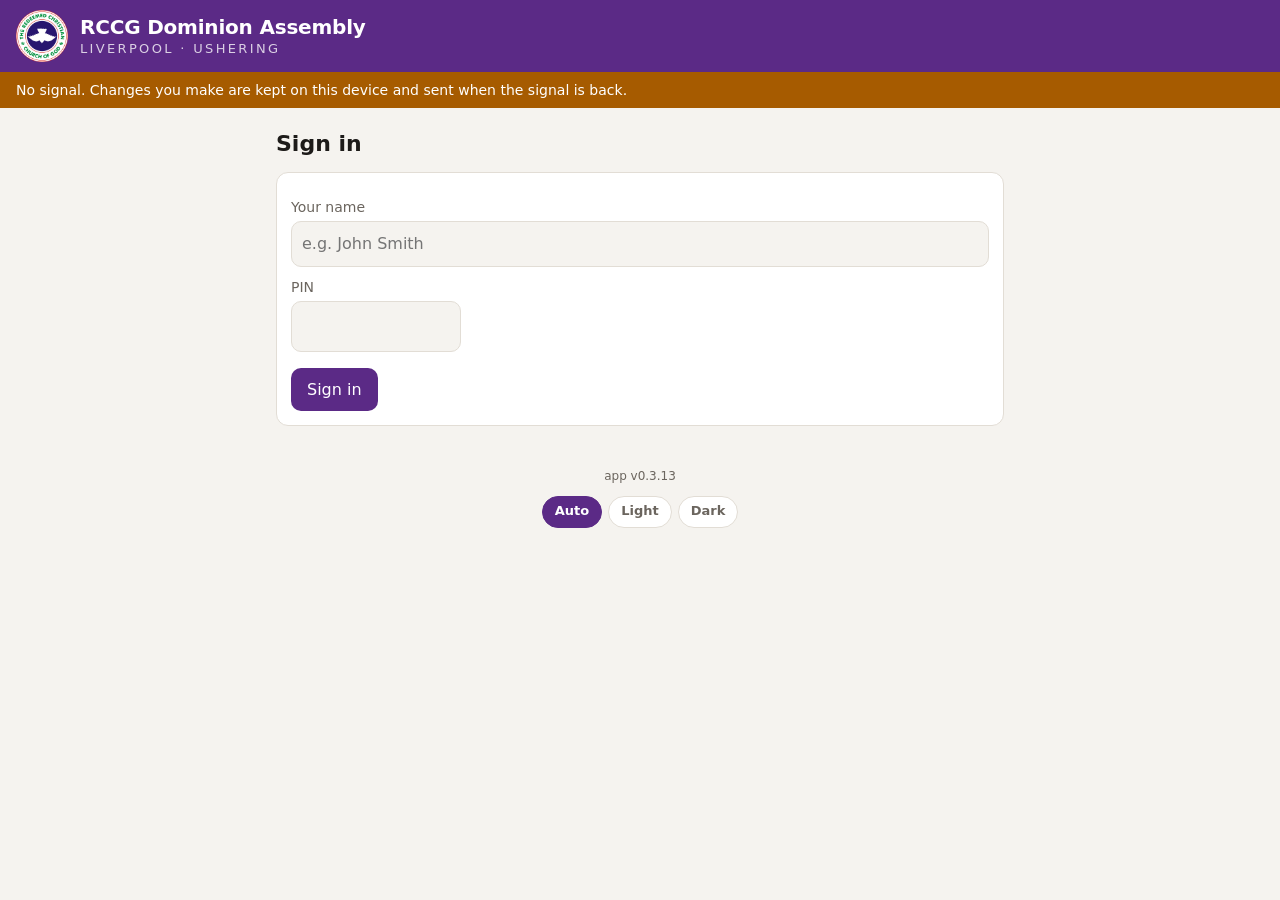
==== index.html @ b899fa8d "Faster sign-in: remembered name, kept list, PIN boxes that act (brief 04, app v0.3.13) Co-Authored-B" ====
<!doctype html>
<html lang="en-GB">
<head>
<meta charset="utf-8">
<meta name="viewport" content="width=device-width, initial-scale=1, viewport-fit=cover">
<title>Ushers</title>
<meta name="theme-color" content="#5b2a86">
<link rel="manifest" href="manifest.webmanifest">
<link rel="apple-touch-icon" sizes="180x180" href="apple-touch-icon.png">
<link rel="icon" type="image/png" sizes="192x192" href="icon-192.png">
<meta name="apple-mobile-web-app-capable" content="yes">
<meta name="mobile-web-app-capable" content="yes">
<meta name="apple-mobile-web-app-title" content="Ushers">
<meta name="apple-mobile-web-app-status-bar-style" content="default">
<script>
/* The theme, set before the first paint (as the Driver App): Light, Dark, or
   Auto to follow the phone. One setting for both apps on this phone. */
(function () {
  var t = "auto";
  try { t = localStorage.getItem("ushers.theme.v1") || "auto"; } catch (e) {}
  var m = window.matchMedia && window.matchMedia("(prefers-color-scheme: dark)");
  document.documentElement.setAttribute("data-theme", t !== "auto" ? t : ((m && m.matches) ? "dark" : "light"));
})();
</script>
<link rel="stylesheet" href="shared/style.css">
<script src="config.js"></script>
<script src="shared/core.js"></script>
<script src="shared/reports.js"></script>
</head>
<body>
<div class="top">
<header class="bar">
  <span class="brand"><img src="shared/logo.png" alt=""><span><b>RCCG Dominion Assembly</b><small>Liverpool · Ushering</small><em id="title"></em></span></span>
  <a id="toAdmin" href="admin/" hidden>Open Admin App</a>
  <button id="signOut" hidden>Sign out</button>
  <button class="bell" id="bell" type="button" hidden aria-label="Notifications" aria-pressed="false"><svg viewBox="0 0 24 24" stroke="currentColor" stroke-width="1.8" stroke-linecap="round" stroke-linejoin="round" aria-hidden="true"><path d="M18 8A6 6 0 0 0 6 8c0 7-3 9-3 9h18s-3-2-3-9"/><path d="M13.7 21a2 2 0 0 1-3.4 0"/></svg><span class="bell-count" id="bellCount" hidden></span></button>
</header>
<nav class="tabs" id="tabs" hidden>
  <a href="#home" data-r="home">Home</a>
  <a href="#rota" data-r="rota">Rota</a>
  <a href="#notes" data-r="notes">Notifications<span class="badge" id="unread" hidden></span></a>
  <a href="#dues" data-r="dues">Dues</a>
  <a href="#treasurer" data-r="treasurer" id="treasurerTab" hidden>Treasurer</a>
  <a href="#history" data-r="history">History</a>
  <a href="#pin" data-r="pin">PIN</a>
</nav>
<div class="banner" id="queueBanner" hidden></div>
<div class="banner" id="linkBar" hidden></div>
</div>
<main id="main"></main>
<footer class="foot" id="foot"></footer>
<button class="totop" id="toTop" type="button" aria-label="Back to top">&#8593;</button>
<script>
(function () {
  "use strict";
  var C = window.UshersCore, R = window.UshersReports, h = C.h, main = document.getElementById("main");
  var ME = null, CONF = null, PUSH_KEY = "";

  function msg(text, kind) { return h("div", { class: "msg " + (kind || "") }, text); }
  function show() { C.clear(main); main.appendChild(h.apply(null, ["div", {}].concat(Array.prototype.slice.call(arguments)))); C.foot(document.getElementById("foot")); }
  function loading() { show(h("p", { class: "muted" }, "Loading…")); }
  function offline(err) { show(msg(err && err.network ? "No connection, and this screen has not been opened on this phone before. It shows once the signal is back." : String(err), "bad")); }
  function statusChip(code, label) { return h("span", { class: "chip status-" + (code || "") }, label || "Not started"); }

  C.onSignedOut = function () { ME = null; signIn(); };
  C.onQueueChange = paintQueue;

  function paintQueue() {
    var q = C.queue(), b = document.getElementById("queueBanner");
    b.hidden = !q.length;
    b.textContent = q.length ? q.length + " saved on this phone — waiting for connection" +
      (q.some(function (x) { return x.lastError; }) ? ". One was refused: open Home to see why." : "") : "";
  }

  /* ---- sign in ---------------------------------------------------------- */

  function signIn() {
    C.bellStop();
    document.getElementById("tabs").hidden = true;
    document.getElementById("signOut").hidden = true;
    document.getElementById("toAdmin").hidden = true;
    document.getElementById("treasurerTab").hidden = true;
    var who = h("select", { id: "who" }, h("option", { value: "" }, "Choose your name"));
    var typed = h("input", { id: "whoTyped", placeholder: "e.g. John Smith", autocomplete: "name", hidden: true });
    var find = h("input", { id: "whoFind", placeholder: "Type to find your name", hidden: true });
    var notYou = h("button", { class: "ghost", id: "notYou", hidden: true, onclick: function () {
      C.forgetWho(); who.value = ""; notYou.hidden = true; who.focus();
    } }, "Not you?");
    var pin = h("input", { id: "pin", type: "password", inputmode: "numeric", autocomplete: "current-password", maxlength: "4", pattern: "[0-9]*", class: "pin" });
    var out = h("div");
    function submit() {
      out.textContent = "";
      var body = { pin: pin.value };
      if (!typed.hidden) body.name = typed.value; else body.usherId = who.value;
      if ((!body.usherId && !body.name) || !pin.value) { out.appendChild(msg("Choose your name and enter your PIN.", "bad")); return; }
      go.disabled = true;
      C.api("login", body).then(function (j) {
        go.disabled = false;
        if (!j.ok) {
          pin.value = ""; pin.focus();
          out.appendChild(msg(j.message + (j.left !== undefined ? " " + j.left + " tries left." : ""), "bad"));
          return;
        }
        C.setToken(j.token);
        C.rememberPin(j.me.name, pin.value);
        if (body.usherId) C.rememberWho(body.usherId, j.me.name);
        start();
      }, function (e) { go.disabled = false; out.appendChild(msg("No connection. Try again when you have signal.", "bad")); });
    }
    var go = h("button", { onclick: submit }, "Sign in");
    C.pinBox(pin, submit);
    /* Choosing a name moves straight to the PIN, so the number pad opens. */
    who.addEventListener("change", function () { if (who.value) pin.focus(); });
    find.addEventListener("input", function () { paintPeople(people, find.value); });
    show(h("h1", {}, "Sign in"),
      h("div", { class: "card" }, h("label", { for: "who" }, "Your name"), find, who, typed, notYou,
        h("label", { for: "pin" }, "PIN"), pin, h("p"), go, out));

    var people = [];
    function paintPeople(list, filter) {
      people = list || [];
      var want = String(filter || "").trim().toLowerCase();
      var shown = want ? people.filter(function (p) { return p.name.toLowerCase().indexOf(want) !== -1; }) : people;
      var had = who.value;
      C.clear(who);
      who.appendChild(h("option", { value: "" }, "Choose your name"));
      shown.forEach(function (p) { who.appendChild(h("option", { value: p.id }, p.name)); });
      find.hidden = people.length < 15;
      var last = C.lastWho();
      var pick = shown.some(function (p) { return p.id === had; }) ? had
        : (last && shown.some(function (p) { return p.id === last.id; }) ? last.id : "");
      who.value = pick;
      notYou.hidden = !pick;
      if (pick && !pin.value) pin.focus();
    }
    paintPeople(C.peopleCached("ushers"));
    C.api("people").then(function (j) {
      if (j.firstSetup) return firstSetup();
      if (j.typeName) { who.hidden = true; find.hidden = true; notYou.hidden = true; typed.hidden = false; return; }
      C.peopleCache("ushers", j.people || []);
      paintPeople(j.people || []);
    }, function () { if (!people.length) { who.hidden = true; find.hidden = true; notYou.hidden = true; typed.hidden = false; } });
  }

  /* First-time setup: makes the first System Administrator. Shown only
     while nobody is one, and it needs the BOOTSTRAP_TOKEN set on the
     server, which is deleted afterwards. */
  function firstSetup() {
    var tok = h("input", { id: "bt", type: "password", autocomplete: "off", placeholder: "The BOOTSTRAP_TOKEN from Cloudflare" });
    var name = h("input", { id: "bn", autocomplete: "name", placeholder: "e.g. Asim Bassey" });
    var p1 = h("input", { id: "bp1", type: "password", inputmode: "numeric", maxlength: "4", pattern: "[0-9]*", class: "pin" });
    var p2 = h("input", { id: "bp2", type: "password", inputmode: "numeric", maxlength: "4", pattern: "[0-9]*", class: "pin" });
    var out = h("div");
    var go = h("button", { onclick: function () {
      C.clear(out);
      if (!tok.value || !name.value.trim()) return out.appendChild(msg("Enter the setup token and your full name.", "bad"));
      if (!p1.value || p1.value !== p2.value) return out.appendChild(msg("Enter the same PIN twice.", "bad"));
      go.disabled = true;
      C.api("bootstrap", { token: tok.value.trim(), fullName: name.value.trim(), pin: p1.value }).then(function (j) {
        go.disabled = false;
        if (!j.ok) return out.appendChild(msg(j.message || "Not allowed.", "bad"));
        show(h("h1", {}, "You are the System Administrator"),
          msg("Now delete BOOTSTRAP_TOKEN from the Worker in Cloudflare, then sign in with your name and PIN.", "ok"),
          h("button", { onclick: signIn }, "Sign in"));
      }, function () { go.disabled = false; out.appendChild(msg("No connection.", "bad")); });
    } }, "Create the System Administrator");
    show(h("h1", {}, "First-time setup"),
      h("p", { class: "muted" }, "Nobody is set up yet. This makes the first System Administrator, who then adds everyone else."),
      h("div", { class: "card" }, h("label", { for: "bt" }, "Setup token"), tok, h("label", { for: "bn" }, "Your full name"), name,
        h("label", { for: "bp1" }, "Choose a PIN (4 digits)"), p1, h("label", { for: "bp2" }, "PIN again"), p2, h("p"), go, out));
  }

  /* ---- start ------------------------------------------------------------ */

  function start() {
    if (!C.token()) return signIn();
    loading();
    C.api("me").then(function (j) {
      if (!j.ok) return signIn();
      ME = j.me; CONF = j.config; PUSH_KEY = j.pushKey || "";
      document.getElementById("title").textContent = ME.name;
      /* Just given the default PIN (new, or reset): asked once whether to change it. */
      if (ME.askPinChange) { document.getElementById("signOut").hidden = false; return pinQuestion(); }
      document.getElementById("tabs").hidden = false;
      document.getElementById("signOut").hidden = false;
      /* Open Admin App only when the server says so; the Admin App asks
         the server again before it shows anything. */
      document.getElementById("toAdmin").hidden = ME.permissions.indexOf("admin.app") === -1;
      document.getElementById("treasurerTab").hidden = ME.permissions.indexOf("dues.view_all") === -1;
      paintQueue();
      C.flush();
      route();
      /* Kept for a report signed with no signal: who can countersign. */
      C.api("ushers.selectable").then(function () {}, function () {});
      /* The bell: alerts on this phone, the unread count, and new ones shown
         while the app is open. On the Notifications screen the list is read
         again when something new arrives. */
      C.bellStart({ key: PUSH_KEY, notes: "#notes", onNew: function () { if ((location.hash || "").indexOf("#notes") === 0) notes(); } });
    }, offline);
  }

  document.getElementById("signOut").addEventListener("click", function () {
    C.api("logout").then(function () {}, function () {}).then(function () { C.setToken(""); signIn(); });
  });

  function route() {
    if (!ME) return;
    var hash = (location.hash || "#home").slice(1).split("/");
    Array.prototype.forEach.call(document.querySelectorAll("#tabs a"), function (a) {
      a.className = a.getAttribute("data-r") === hash[0] ? "on" : "";
    });
    ({ home: home, rota: rota, report: function () { report({ eventId: hash[1] }); }, rep: function () { report({ reportId: hash[1] }); },
       notes: notes, dues: dues, treasurer: function () { treasurer(hash[1]); }, history: history, pin: pinScreen }[hash[0]] || home)();
  }
  window.addEventListener("hashchange", route);

  /* ---- home: "What am I doing?" ---------------------------------------- */

  function dutyCard(d) {
    var duty = d.duty === "counting" ? "Second Service offering counting" : d.duty === "ushering" ? "Ushering" : d.duty;
    return h("div", { class: "card" },
      h("div", { class: "row" }, h("b", { class: "grow" }, d.title), d.thanksgiving ? h("span", { class: "chip" }, "Thanksgiving") : null),
      h("div", { class: "muted" }, C.dateLabel(d.date) + (d.start ? " · " + d.start : "")),
      h("div", {}, duty),
      d.cancelled ? h("div", { class: "chip bad" }, "Cancelled") : null,
      d.reportDue && !d.cancelled ? h("div", { class: "row" }, statusChip(d.reportStatus, d.reportStatusLabel),
        h("a", { class: "btn ghost", href: "#report/" + d.eventId }, d.reportStatus && d.reportStatus !== "draft" ? "View report" : "Open report")) : null);
  }

  function home() {
    loading();
    C.api("home").then(function (j) {
      if (!j.ok) return show(msg(j.message, "bad"));
      C.bellSet(j.unread);
      var parts = [h("h1", {}, "What am I doing?")];
      var q = C.queue();
      if (q.length) {
        parts.push(h("div", { class: "card" }, h("b", {}, "Saved on this phone — waiting for connection"),
          q.map(function (x) {
            return h("div", { class: "row" }, h("span", { class: "grow" }, x.label),
              x.lastError ? h("span", { class: "chip bad" }, x.lastError) : h("span", { class: "chip warn" }, "Waiting"),
              x.lastError ? h("button", { class: "ghost", onclick: function () { C.queueRemove(x.id); paintQueue(); home(); } }, "Remove") : null);
          }), h("button", { class: "ghost", onclick: function () { C.flush().then(home); } }, "Try again now")));
      }
      var open = C.drafts().filter(function (d) { return !q.some(function (x) { return x.eventId === d.eventId; }); });
      if (open.length) {
        parts.push(h("div", { class: "card" }, h("b", {}, "Unfinished report"),
          open.map(function (d) { return h("div", { class: "row" }, h("span", { class: "grow" }, (d.draft.title || "Report") + " · " + C.dateLabel(d.draft.date)),
            h("a", { class: "btn ghost", href: "#report/" + d.eventId }, "Resume")); })));
      }
      if (j.toCountersign.length) {
        parts.push(h("h2", {}, "To countersign"));
        j.toCountersign.forEach(function (x) {
          parts.push(h("div", { class: "card" }, h("b", {}, x.title), h("div", { class: "muted" }, C.dateLabel(x.date) + " · from " + x.submitter),
            x.state === "ready" ? h("a", { class: "btn", href: "#rep/" + x.reportId }, "Review and countersign")
              : h("span", { class: "chip warn" }, x.state === "rejected" ? "Not approved" : "Waiting for approval")));
        });
      }
      parts.push(h("h2", {}, "This week" + (j.thanksgiving ? " · Thanksgiving Sunday" : "")));
      parts.push(j.thisWeek.length ? j.thisWeek.map(dutyCard) : h("p", { class: "muted" }, "You are not on duty this week."));
      if (j.recent.length) { parts.push(h("h2", {}, "Report not yet submitted")); parts.push(j.recent.map(dutyCard)); }
      if (j.later.length) { parts.push(h("h2", {}, "Coming up")); parts.push(j.later.map(dutyCard)); }
      show.apply(null, parts);
    }, offline);
  }

  /* ---- rota ------------------------------------------------------------- */

  function serviceBlock(s) {
    var label = s.type === "SUN_SECOND" ? "Offering counting" : "Ushers";
    return h("div", {}, h("h3", {}, s.title + (s.status === "cancelled" ? " (cancelled)" : "")),
      h("div", { class: "muted" }, label),
      s.people.length ? h("div", { class: "people" }, s.people.map(function (p) { return h("div", {}, p.mine ? h("b", {}, p.name + " (you)") : p.name); }))
        : h("div", { class: "muted" }, "Nobody yet"));
  }

  function rota() {
    loading();
    C.api("rota", { weeks: 8 }).then(function (j) {
      if (!j.ok) return show(msg(j.message, "bad"));
      var parts = [h("h1", {}, "Rota")];
      j.sundays.forEach(function (s) {
        parts.push(h("div", { class: "card" }, h("div", { class: "row" }, h("b", { class: "grow" }, C.dateLabel(s.sunday)), s.thanksgiving ? h("span", { class: "chip" }, "Thanksgiving Sunday") : null),
          s.services.length ? s.services.map(serviceBlock) : h("div", { class: "muted" }, "Not set yet")));
      });
      if (j.events.length) {
        parts.push(h("h2", {}, "Other events"));
        j.events.forEach(function (e) { parts.push(h("div", { class: "card" }, h("div", { class: "muted" }, C.dateLabel(e.date)), serviceBlock(e))); });
      }
      show.apply(null, parts);
    }, offline);
  }

  /* ---- the report ------------------------------------------------------- */

  function report(ref) {
    loading();
    var openArgs = ref.reportId ? { reportId: ref.reportId } : { eventId: ref.eventId };
    C.api("report.open", openArgs).then(function (j) {
      if (!j.ok) return show(msg(j.message, "bad"));
      if (j.report && j.report.status && j.report.status !== "draft") return viewReport(j);
      if (j._savedAt) j.offline = true;
      editReport(j);
    }, function (e) {
      /* No signal: a draft on this phone can still be finished and signed,
         and so can a report for a duty Home showed, never opened here. */
      var d = ref.eventId && C.draftGet(ref.eventId);
      var ev = d && d.event ? d.event : ref.eventId && dutyEvent(ref.eventId);
      if (ev) editReport({ event: ev, canSubmit: true, offline: true });
      else offline(e);
    });
  }

  /* A duty from the saved Home, made into the event a report needs. The
     server checks it all again when the report is sent. */
  function dutyEvent(id) {
    var s = C.saved("home"), t;
    var all = s && s.j ? [].concat(s.j.thisWeek || [], s.j.recent || [], s.j.later || []) : [];
    var d = all.filter(function (x) { return x.eventId === id; })[0];
    if (!d || d.cancelled || !d.reportDue || (d.reportStatus && d.reportStatus !== "draft") || !d.type || !(t = CONF.eventTypes[d.type])) return null;
    return { id: d.eventId, title: d.title, date: d.date, type: d.type, status: "active", thanksgiving: !!d.thanksgiving,
             attendance: !!t.attendance, ministration: !!t.ministration, offering: !!t.offering, countersign: !!t.countersign };
  }

  function totalsOf(entries) {
    var by = {}, total = 0;
    entries.forEach(function (x) { var a = x.denomination * x.quantity; by[x.category] = (by[x.category] || 0) + a; total += a; });
    return { by: by, total: total };
  }

  /* Filling in a report, or (amend set) amending a submitted one. An
     amendment starts from the current version, needs a reason and a signal,
     and goes to a countersigner again when the event has one. */
  function editReport(j, amend) {
    var ev = j.event, cur = CONF.currencies[CONF.defaultCurrency];
    var fields = j.ministrationFields || CONF.ministrationFields || [];
    var saved = amend ? {} : (C.draftGet(ev.id) || {});
    var server = amend || (j.report && j.report.status === "draft" ? j.report : null);
    var state = {
      attendance: saved.attendance || (server ? Object.assign({}, server.attendance) : { male: "", female: "", children: "" }),
      ministration: saved.ministration || (server && server.ministration ? Object.assign({}, server.ministration) : {}),
      entries: saved.entries || (server ? server.entries.map(function (x) { return { category: x.category, currency: x.currency, denomination: x.denomination, quantity: x.quantity }; }) : []),
      notes: saved.notes || (server ? server.notes || "" : ""),
      countersignerId: saved.countersignerId || ""
    };
    function keep() {
      if (amend) return;
      C.draftSave(ev.id, { event: ev, title: ev.title, date: ev.date, attendance: state.attendance, ministration: state.ministration, entries: state.entries, notes: state.notes, countersignerId: state.countersignerId });
    }

    var parts = [h("h1", {}, (amend ? "Amend: " : "") + ev.title), h("p", { class: "muted" }, C.dateLabel(ev.date) + (ev.thanksgiving ? " · Thanksgiving Sunday" : ""))];
    if (j.offline) parts.push(msg("No connection. Your report is saved on this phone as you type.", ""));
    if (!amend && !j.canSubmit) {
      parts.push(askApproval(j));
      return show.apply(null, parts);
    }
    var why = h("textarea", { id: "why-amend", rows: "2", placeholder: "e.g. Ten more men were counted after the service" });
    if (amend) {
      parts.push(msg("This makes version " + (amend.version + 1) + ". Version " + amend.version + " is kept as it was." + (ev.countersign ? " The amended report is countersigned again." : ""), ""));
      parts.push(h("div", { class: "card" }, h("label", { for: "why-amend" }, "Why is the report being amended?"), why));
    } else parts.push(h("p", { class: "muted" }, "Saved on this phone as you type."));

    /* Attendance: the total is worked out, never typed. */
    var tot = h("span", { class: "total" });
    function paintTotal() { var a = state.attendance; tot.textContent = (Number(a.male) || 0) + (Number(a.female) || 0) + (Number(a.children) || 0); }
    if (ev.attendance) {
      parts.push(h("div", { class: "card" }, h("h2", {}, "Attendance"),
        h("div", { class: "grid3" }, ["male", "female", "children"].map(function (k) {
          return h("div", {}, h("label", { for: "att-" + k }, k.charAt(0).toUpperCase() + k.slice(1)),
            h("input", { id: "att-" + k, type: "number", min: "0", step: "1", inputmode: "numeric", value: state.attendance[k], placeholder: "e.g. 40",
              oninput: function (e) { state.attendance[k] = e.target.value; paintTotal(); keep(); } }));
        })), h("p", {}, "Total: ", tot)));
      paintTotal();
    }

    if (ev.ministration) parts.push(R.ministrationEdit(fields, state.ministration, keep));

    /* Offering: one line per denomination. */
    var lines = h("div"), totals = h("div");
    function paintLines() {
      C.clear(lines);
      if (!state.entries.length) lines.appendChild(h("p", { class: "muted" }, "No lines yet."));
      else lines.appendChild(h("table", {}, h("tr", {}, h("th", {}, "Category"), h("th", { class: "num" }, "Note/coin"), h("th", { class: "num" }, "Qty"), h("th", { class: "num" }, "Amount"), h("th")),
        state.entries.map(function (x, i) {
          return h("tr", {}, h("td", {}, x.category), h("td", { class: "num" }, C.denomLabel(x.denomination, cur.symbol)), h("td", { class: "num" }, x.quantity),
            h("td", { class: "num" }, C.money(x.denomination * x.quantity, cur.symbol)),
            h("td", {}, h("button", { class: "ghost", "aria-label": "Remove line", onclick: function () { state.entries.splice(i, 1); keep(); paintLines(); } }, "✕")));
        })));
      var t = totalsOf(state.entries);
      C.clear(totals);
      totals.appendChild(h("table", {}, CONF.offeringCategories.filter(function (c) { return t.by[c]; }).map(function (c) {
        return h("tr", {}, h("td", {}, c), h("td", { class: "num" }, C.money(t.by[c], cur.symbol)));
      }), h("tr", {}, h("td", {}, h("b", {}, "Total")), h("td", { class: "num total" }, C.money(t.total, cur.symbol)))));
    }
    if (ev.offering) {
      var cat = h("select", { id: "cat" }, CONF.offeringCategories.map(function (c) { return h("option", { value: c }, c); }));
      var den = h("select", { id: "den" }, cur.denominations.map(function (d) { return h("option", { value: d }, C.denomLabel(d, cur.symbol)); }));
      var qty = h("input", { id: "qty", type: "number", min: "1", step: "1", inputmode: "numeric", placeholder: "e.g. 10" });
      var addSay = h("div");
      parts.push(h("div", { class: "card" }, h("h2", {}, "Offering"),
        h("div", { class: "grid3" }, h("div", {}, h("label", { for: "cat" }, "Category"), cat), h("div", {}, h("label", { for: "den" }, "Note or coin"), den),
          h("div", {}, h("label", { for: "qty" }, "Quantity"), qty)),
        h("p"), h("button", { class: "ghost", onclick: function () {
          var q = parseInt(qty.value, 10);
          C.clear(addSay);
          if (!(q > 0)) { addSay.appendChild(msg("Enter a quantity of 1 or more.", "bad")); qty.focus(); return; }
          state.entries.push({ category: cat.value, currency: CONF.defaultCurrency, denomination: Number(den.value), quantity: q });
          qty.value = ""; keep(); paintLines();
        } }, "Add line"), addSay, lines, h("h3", {}, "Totals"), totals));
      paintLines();
    }

    parts.push(h("div", { class: "card" }, h("label", { for: "notes" }, "Notes"),
      h("textarea", { id: "notes", rows: "2", placeholder: "e.g. Doors opened late", oninput: function (e) { state.notes = e.target.value; keep(); } }, state.notes)));
    if (amend) parts.push(h("p", {}, h("a", { class: "btn ghost", href: "#rep/" + amend.id, onclick: function () { setTimeout(route, 0); } }, "Cancel amendment")));

    /* Sign and send. */
    var cs = h("select", { id: "cs" }, h("option", { value: "" }, "Choose who will countersign"));
    var sig = h("input", { id: "sig", placeholder: "e.g. " + ME.name, autocomplete: "off" });
    var agree = h("input", { type: "checkbox", id: "agree" });
    var pin = h("input", { id: "spin", type: "password", inputmode: "numeric", maxlength: "4", pattern: "[0-9]*", class: "pin" });
    var out = h("div");
    if (ev.countersign) {
      C.api("ushers.selectable").then(function (s) {
        (s.people || []).forEach(function (p) { cs.appendChild(h("option", { value: p.id, selected: p.id === state.countersignerId }, p.name)); });
      }, function () {
        if (state.countersignerId) cs.appendChild(h("option", { value: state.countersignerId, selected: true }, saved.countersignerName || "As chosen before"));
      });
      cs.addEventListener("change", function () { state.countersignerId = cs.value; saved.countersignerName = cs.options[cs.selectedIndex].text; keep(); });
    }
    var send = h("button", { onclick: function () { if (amend) sendAmendment(); else submit(); } }, amend ? "Sign and submit amendment" : "Sign and submit");
    C.pinBox(pin, function () { if (amend) sendAmendment(); else submit(); }, CONF.pinMax);
    parts.push(h("div", { class: "card" }, h("h2", {}, "Sign"),
      ev.countersign ? [h("label", { for: "cs" }, "Countersigner"), cs] : null,
      h("label", { for: "sig" }, "Type your full name to sign"), sig,
      h("label", { class: "check" }, agree, "I confirm this report is correct."),
      h("label", { for: "spin" }, "PIN"), pin, h("p"), send, out));
    show.apply(null, parts);

    function submit() {
      C.clear(out);
      if (ev.countersign && !cs.value) return out.appendChild(msg("Choose who will countersign.", "bad"));
      if (!agree.checked) return out.appendChild(msg("Tick to confirm the report is correct.", "bad"));
      if (!sig.value.trim()) return out.appendChild(msg("Type your full name to sign.", "bad"));
      if (!pin.value) return out.appendChild(msg("Enter your PIN.", "bad"));
      var body = { eventId: ev.id, submissionId: saved.submissionId || C.newId("sub"), attendance: state.attendance, ministration: state.ministration,
        entries: state.entries, notes: state.notes, countersignerId: cs.value, signature: sig.value.trim() };
      saved.submissionId = body.submissionId;
      C.draftSave(ev.id, Object.assign(C.draftGet(ev.id) || {}, { submissionId: body.submissionId }));
      send.disabled = true;
      C.api("report.submit", Object.assign({ pin: pin.value }, body)).then(function (r) {
        send.disabled = false;
        if (r.error === "needs_authorisation") { out.appendChild(msg(r.message, "")); return; }
        if (!r.ok) { out.appendChild(msg(r.message + (r.left !== undefined ? " " + r.left + " tries left." : ""), "bad")); return; }
        C.draftClear(ev.id);
        location.hash = "#rep/" + r.report.id;
      }, function () {
        /* No signal. If this phone knows the PIN, keep the signed report and
           send it later; otherwise it stays as a draft. */
        C.checkPinOnDevice(ME.name, pin.value).then(function (ok) {
          send.disabled = false;
          if (!ok || !CONF.offlineSigning) { out.appendChild(msg("No connection. Your report is saved on this phone; submit it when you have signal.", "")); return; }
          C.queueAdd({ id: body.submissionId, eventId: ev.id, action: "report.submit", label: ev.title + " · " + C.dateLabel(ev.date),
                       body: Object.assign({ offline: true, signedAt: Date.now() }, body) });
          paintQueue();
          show(h("h1", {}, ev.title), msg("Saved on device — waiting for connection. It will be sent automatically.", "ok"), h("a", { class: "btn", href: "#home" }, "Home"));
        });
      });
    }

    var amendmentId = C.newId("amend");
    function sendAmendment() {
      C.clear(out);
      if (why.value.trim().length < 3) { why.focus(); return out.appendChild(msg("Say why the report is being amended.", "bad")); }
      if (ev.countersign && !cs.value) return out.appendChild(msg("Choose who will countersign.", "bad"));
      if (!agree.checked) return out.appendChild(msg("Tick to confirm the report is correct.", "bad"));
      if (!sig.value.trim()) return out.appendChild(msg("Type your full name to sign.", "bad"));
      if (!pin.value) return out.appendChild(msg("Enter your PIN.", "bad"));
      send.disabled = true;
      C.api("report.amend", { reportId: amend.id, amendmentId: amendmentId, version: amend.version, reason: why.value.trim(),
        attendance: state.attendance, ministration: state.ministration, entries: state.entries, notes: state.notes,
        countersignerId: cs.value, signature: sig.value.trim(), pin: pin.value }).then(function (r) {
        send.disabled = false;
        if (r.error === "needs_authorisation") { out.appendChild(msg(r.message, "")); return; }
        if (!r.ok) { out.appendChild(msg(r.message + (r.left !== undefined ? " " + r.left + " tries left." : ""), "bad")); return; }
        location.hash = "#rep/" + amend.id;
        route();
      }, function () { send.disabled = false; out.appendChild(msg("No connection. An amendment needs a signal so your PIN can be checked.", "bad")); });
    }
  }

  /* Amend: approvers go straight on; anybody else asks first. */
  function amendBox(j) {
    var r = j.report, a = r.amend, out = h("div");
    if (!a || !a.possible) return null;
    if (a.approver || a.approval === "approved") {
      return h("div", { class: "card" }, h("h3", {}, "Amend this report"),
        h("p", { class: "muted" }, a.approver ? "As an approver you can amend it straight away." + (r.parts && r.parts.countersign ? " It will still need countersigning." : "") : "Your request to amend this report was approved."),
        h("button", { class: "ghost", onclick: function () { editReport(j, r); } }, "Amend report"));
    }
    if (a.approval === "pending") return h("div", { class: "card" }, h("h3", {}, "Amend this report"), msg("You have asked to amend it. You will be told when it is decided."));
    var reason = h("input", { id: "amend-why", placeholder: "e.g. The Tithe was counted twice" });
    return h("div", { class: "card" }, h("h3", {}, "Something wrong?"),
      h("label", { for: "amend-why" }, "Ask to amend this report: what needs changing?"), reason, h("p"),
      h("button", { class: "ghost", onclick: function () {
        C.send("authorisation.request", { kind: "report_amendment", reportId: r.id, reason: reason.value }, "Ask to amend " + j.event.title).then(function (x) {
          C.clear(out).appendChild(msg(x.queued ? x.message : x.ok ? "Asked. You will be told when it is decided." : x.message, x.ok ? "ok" : "bad"));
        }, function () { C.clear(out).appendChild(msg("No connection.", "bad")); });
      } }, "Ask to amend"), out);
  }

  function askApproval(j) {
    var reason = h("input", { id: "why", placeholder: "e.g. I did this duty in place of John" });
    var out = h("div");
    var box = h("div", { class: "card" }, h("b", {}, "You are not on the rota for this."),
      j.submitApproval === "pending" ? msg("You have asked for approval. You will be told when it is decided.") : [
        h("label", { for: "why" }, "Why are you submitting this report?"), reason, h("p"),
        h("button", { onclick: function () {
          C.send("authorisation.request", { kind: "report_submission", eventId: j.event.id, reason: reason.value }, "Ask to submit " + j.event.title).then(function (r) {
            C.clear(out).appendChild(msg(r.queued ? r.message : r.ok ? "Asked. You will be told when it is decided." : r.message, r.ok ? "ok" : "bad"));
          }, function () { C.clear(out).appendChild(msg("No connection.", "bad")); });
        } }, "Ask for approval")], out);
    return box;
  }

  function viewReport(j) {
    var r = j.report, cur = CONF.currencies[CONF.defaultCurrency];
    var parts = [h("h1", {}, j.event.title), h("p", { class: "muted" }, C.dateLabel(j.event.date)),
      h("div", { class: "row" }, statusChip(r.status, r.statusLabel), r.version > 1 ? h("span", { class: "chip" }, "Amended · version " + r.version) : null,
        r.restricted ? null : R.pdfButton("PDF", function (pdf, opt) { return pdf.service(r, j.event, CONF, opt); }, ME.name))];
    if (r.restricted) { parts.push(msg("This report has been submitted.")); return show.apply(null, parts); }
    parts.push(h("div", { class: "card" }, h("div", {}, "Submitted by ", h("b", {}, r.submitter), " · " + C.timeLabel(r.submittedAt)),
      r.countersignRequired ? h("div", {}, "Countersigner: ", h("b", {}, r.countersigner || "—"), r.countersignedAt ? " · " + C.timeLabel(r.countersignedAt) : "") : null,
      r.countersignApproval === "pending" || r.countersignApproval === "missing" ? h("div", { class: "chip warn" }, "Countersigner waiting for approval") : null,
      r.countersignApproval === "rejected" ? h("div", { class: "chip bad" }, "Countersigner not approved: choose somebody else") : null));
    if (j.event.attendance) {
      parts.push(h("div", { class: "card" }, h("h2", {}, "Attendance"), h("div", { class: "grid4" },
        [["Male", r.attendance.male], ["Female", r.attendance.female], ["Children", r.attendance.children], ["Total", r.attendance.total]]
          .map(function (x) { return h("div", { class: "stat" }, h("b", {}, x[1]), h("span", {}, x[0])); }))));
    }
    if (j.event.ministration) parts.push(R.ministrationView(r.ministrationFields, r.ministration));
    if (j.event.offering) {
      parts.push(h("div", { class: "card" }, h("h2", {}, "Offering"),
        h("table", {}, h("tr", {}, h("th", {}, "Category"), h("th", { class: "num" }, "Note/coin"), h("th", { class: "num" }, "Qty"), h("th", { class: "num" }, "Amount")),
          r.entries.map(function (x) { return h("tr", {}, h("td", {}, x.category), h("td", { class: "num" }, C.denomLabel(x.denomination, cur.symbol)), h("td", { class: "num" }, x.quantity), h("td", { class: "num" }, C.money(x.amount, cur.symbol))); })),
        h("h3", {}, "Totals"),
        h("table", {}, Object.keys(r.byCategory).map(function (c) { return h("tr", {}, h("td", {}, c), h("td", { class: "num" }, C.money(r.byCategory[c], cur.symbol))); }),
          h("tr", {}, h("td", {}, h("b", {}, "Total")), h("td", { class: "num total" }, C.money(r.offeringTotal, cur.symbol))))));
    }
    if (r.notes) parts.push(h("div", { class: "card" }, h("b", {}, "Notes"), h("div", {}, r.notes)));
    if (r.iAmSubmitter && r.status === "pending_countersignature" && (r.countersignApproval === "rejected" || r.countersignApproval === "pending" || r.countersignApproval === "missing")) {
      parts.push(changeCountersigner(r));
    }
    if (r.canCountersign) parts.push(countersignBox(r, j));
    parts.push(amendBox(j));
    parts.push(h("div", { class: "card" }, h("h3", {}, "History"), r.history.map(function (x) {
      return h("div", { class: "muted" }, C.timeLabel(x.at) + " · " + (x.from ? x.from + " → " : "") + x.to + (x.who ? " · " + x.who : "") + (x.note ? " · " + x.note : ""));
    })));
    parts.push(R.versionsView(r.versions));
    show.apply(null, parts);
  }

  function changeCountersigner(r) {
    var cs = h("select", { id: "cs2" }, h("option", { value: "" }, "Choose somebody else"));
    var out = h("div");
    C.api("ushers.selectable").then(function (s) { (s.people || []).forEach(function (p) { cs.appendChild(h("option", { value: p.id }, p.name)); }); });
    return h("div", { class: "card" }, h("label", { for: "cs2" }, "Change countersigner"), cs, h("p"),
      h("button", { class: "ghost", onclick: function () {
        if (!cs.value) return;
        C.send("report.countersigner", { reportId: r.id, countersignerId: cs.value }, "Change countersigner").then(function (x) {
          if (x.queued) C.clear(out).appendChild(msg(x.message, "ok"));
          else if (x.ok) report({ reportId: r.id }); else C.clear(out).appendChild(msg(x.message, "bad"));
        });
      } }, "Change"), out);
  }

  function countersignBox(r, j) {
    var sig = h("input", { id: "csig", placeholder: "e.g. " + ME.name, autocomplete: "off" });
    var agree = h("input", { type: "checkbox" });
    var pin = h("input", { id: "cpin", type: "password", inputmode: "numeric", maxlength: "4", pattern: "[0-9]*", class: "pin" });
    var out = h("div"), sid = C.newId("cs");
    var btn = h("button", { onclick: function () {
      C.clear(out);
      if (!agree.checked) return out.appendChild(msg("Tick to confirm you have reviewed the report.", "bad"));
      if (!sig.value.trim() || !pin.value) return out.appendChild(msg("Type your full name and enter your PIN.", "bad"));
      var body = { reportId: r.id, submissionId: sid, signature: sig.value.trim(), version: r.version };
      btn.disabled = true;
      C.api("report.countersign", Object.assign({ pin: pin.value }, body)).then(function (x) {
        btn.disabled = false;
        if (!x.ok) return out.appendChild(msg(x.message + (x.left !== undefined ? " " + x.left + " tries left." : ""), "bad"));
        report({ reportId: r.id });
      }, function () {
        C.checkPinOnDevice(ME.name, pin.value).then(function (ok) {
          btn.disabled = false;
          if (!ok || !CONF.offlineSigning) return out.appendChild(msg("No connection. Countersign when you have signal.", "bad"));
          C.queueAdd({ id: sid, action: "report.countersign", label: "Countersign " + j.event.title, body: Object.assign({ offline: true, signedAt: Date.now() }, body) });
          paintQueue();
          out.appendChild(msg("Saved on device — waiting for connection.", "ok"));
        });
      });
    } }, "Countersign");
    C.pinBox(pin, function () { btn.click(); }, CONF.pinMax);
    return h("div", { class: "card" }, h("h2", {}, "Countersign"),
      h("p", {}, "Check the report above. You are confirming it, not filling in another one."),
      h("label", { class: "check" }, agree, "I have reviewed this report and it is correct."),
      h("label", { for: "csig" }, "Type your full name to sign"), sig, h("label", { for: "cpin" }, "PIN"), pin, h("p"), btn, out);
  }

  /* ---- notifications ---------------------------------------------------- */

  function notes() {
    loading();
    C.api("notifications.list").then(function (j) {
      if (!j.ok) return show(msg(j.message, "bad"));
      C.bellSet(j.notifications.filter(function (n) { return !n.read; }).length);
      var parts = [h("div", { class: "row" }, h("h1", { class: "grow" }, "Notifications"),
        h("button", { class: "ghost", onclick: function () { C.send("notifications.read", { all: true }, "Mark notifications read").then(notes); } }, "Mark all read"))];
      parts.push(alertsCard());
      if (!j.notifications.length) parts.push(h("p", { class: "muted" }, "Nothing yet."));
      j.notifications.forEach(function (n) {
        var link = n.refType === "report" ? "#rep/" + n.refId : n.refType === "event" ? "#report/" + n.refId :
                   n.refType === "authorisation" && ME.permissions.indexOf("exceptions.approve") !== -1 ? "admin/#approvals" : "";
        parts.push(h("div", { class: "card", style: n.read ? "opacity:.7" : "" },
          h("div", { class: "row" }, h("b", { class: "grow" }, n.title), n.read ? null : h("span", { class: "chip warn" }, "New")),
          n.body ? h("div", {}, n.body) : null, h("div", { class: "muted" }, C.timeLabel(n.at)),
          h("div", { class: "row" }, link ? h("a", { class: "btn ghost", href: link, onclick: function () { C.send("notifications.read", { ids: [n.id] }, "Mark a notification read").then(C.bellCheck, function () {}); } }, "Open") : null,
            n.read ? null : h("button", { class: "ghost", onclick: function () { C.send("notifications.read", { ids: [n.id] }, "Mark a notification read").then(notes); } }, "Mark read"))));
      });
      show.apply(null, parts);
    }, offline);
  }

  /* Alerts on this phone: the same notifications, as a phone alert. */
  function alertsCard() {
    var box = h("div", { class: "card" }, h("p", { class: "muted" }, "Checking alerts on this phone…"));
    function paint(state, note) {
      C.clear(box);
      box.appendChild(h("h3", {}, "Alerts on this phone"));
      if (state === "unsupported" || !PUSH_KEY) {
        box.appendChild(h("p", { class: "muted" }, C.iPhoneNotInstalled()
          ? "On iPhone: tap Share, then Add to Home Screen, and open Ushers from the Home Screen. Then turn alerts on here."
          : "This browser cannot show alerts. Notifications still appear here."));
      } else if (state === "blocked") {
        box.appendChild(h("p", { class: "muted" }, "Alerts are blocked for this app in the phone's settings. Allow notifications for it there, then come back."));
      } else if (state === "on") {
        box.appendChild(h("div", { class: "row" }, h("span", { class: "grow" }, "On. New notifications also arrive as phone alerts."),
          h("button", { class: "ghost", onclick: function (e) {
            var b = e.target; b.disabled = true;
            C.alertsTest().then(function () { b.disabled = false; C.toast("A test alert is on its way to this phone."); },
              function (x) { b.disabled = false; paint("on", x.network ? "No connection." : x.message); });
          } }, "Send a test alert"),
          h("button", { class: "ghost", onclick: function () { C.alertsOff().then(function () { paint("off"); }, function (e) { paint("on", e.message); }); } }, "Turn off")));
      } else {
        box.appendChild(h("div", { class: "row" }, h("span", { class: "grow" }, "Get an alert on this phone whenever something new arrives here: a countersignature, a request or its answer, a filed report, or a reminder."),
          h("button", { onclick: function () {
            C.alertsOn(PUSH_KEY).then(function () { paint("on"); }, function (e) { paint("off", e && e.message || "Could not turn alerts on."); });
          } }, "Turn on alerts on this phone")));
      }
      if (note) box.appendChild(msg(note, "bad"));
      C.bellState();
    }
    C.alertsState().then(function (s) { paint(s); }, function () { paint("unsupported"); });
    return box;
  }

  /* ---- dues ------------------------------------------------------------- */

  function dues() {
    loading();
    C.api("dues.mine").then(function (j) {
      var parts = [h("h1", {}, "My dues"), h("p", { class: "muted" }, C.money(j.monthly) + " a month")];
      j.years.forEach(function (y) {
        parts.push(h("div", { class: "card" }, h("div", { class: "row" }, h("b", { class: "grow" }, String(y.year)),
            h("span", { class: "chip " + (y.status === "Behind" ? "bad" : "ok") }, y.status)),
          h("div", { class: "grid4" }, [["Expected so far", y.expected], ["Paid", y.paid], ["Outstanding", y.outstanding], ["Year target", y.annualTarget]]
            .map(function (x) { return h("div", { class: "stat" }, h("b", {}, C.money(x[1])), h("span", {}, x[0])); })),
          y.payments.length ? h("table", {}, y.payments.map(function (p) { return h("tr", {}, h("td", {}, C.dateLabel(p.paidOn)), h("td", { class: "num" }, C.money(p.amount))); }))
            : h("p", { class: "muted" }, "No payments recorded.")));
      });
      show.apply(null, parts);
    }, offline);
  }

  /* ---- treasurer: only for people with dues.view_all ------------------- */

  function treasurer(usherId) {
    loading();
    var year = Number(C.londonToday().slice(0, 4));
    C.api("dues.overview", { year: year }).then(function (j) {
      if (!j.ok) return show(msg(j.message, "bad"));
      var parts = [h("h1", {}, "Treasurer · dues " + j.year),
        h("div", { class: "card" }, h("div", { class: "grid4" }, [["Expected so far", C.money(j.totals.expected)], ["Paid", C.money(j.totals.paid)], ["Outstanding", C.money(j.totals.outstanding)], ["Behind", j.totals.behind]]
          .map(function (x) { return h("div", { class: "stat" }, h("b", {}, x[1]), h("span", {}, x[0])); })),
          h("p"), h("button", { class: "ghost", onclick: function (e) {
            e.target.disabled = true;
            C.send("dues.remind", {}, "Remind everyone behind on dues").then(function (x) { e.target.textContent = x.queued ? "Saved; reminders go when the signal is back" : x.ok ? "Reminders sent: " + x.sent : x.message; });
          } }, "Remind everyone who is behind"))];
      parts.push(h("div", { class: "card" }, h("table", {}, h("tr", {}, h("th", {}, "Name"), h("th", { class: "num" }, "Paid"), h("th", { class: "num" }, "Outstanding"), h("th", {}, "Status")),
        j.members.map(function (m) {
          return h("tr", {}, h("td", {}, h("a", { href: "#treasurer/" + m.usherId }, m.name)), h("td", { class: "num" }, C.money(m.paid)),
            h("td", { class: "num" }, C.money(m.outstanding)), h("td", {}, h("span", { class: "chip " + (m.status === "Behind" ? "bad" : "ok") }, m.status)));
        }))));
      show.apply(null, parts);
      if (usherId) member(usherId, parts);
    }, offline);
  }

  function member(usherId, parts) {
    C.api("dues.member", { usherId: usherId }).then(function (j) {
      if (!j.ok) return;
      var paidOn = h("input", { type: "date", value: C.londonToday() });
      var amount = h("input", { type: "number", min: "0.01", step: "0.01", value: "5.00", inputmode: "decimal" });
      var year = h("input", { type: "number", value: C.londonToday().slice(0, 4) });
      var method = h("select", {}, ["Cash", "Bank transfer", "Card", "Other"].map(function (x) { return h("option", {}, x); }));
      var note = h("input", { placeholder: "e.g. Paid at the Sunday meeting" });
      var out = h("div");
      var card = h("div", { class: "card" }, h("h2", {}, j.name),
        j.years.map(function (y) {
          return h("div", {}, h("h3", {}, y.year + " · " + y.status), h("div", { class: "muted" }, "Expected " + C.money(y.expected) + " · paid " + C.money(y.paid) + " · outstanding " + C.money(y.outstanding)),
            h("table", {}, y.payments.map(function (p) {
              return h("tr", {}, h("td", {}, C.dateLabel(p.paidOn)), h("td", { class: "num" }, C.money(p.amount)), h("td", {}, p.method), h("td", {},
                h("button", { class: "ghost", onclick: function () {
                  var why = prompt("Why is this payment being voided?");
                  if (why) C.send("dues.void", { id: p.id, reason: why }, "Void " + j.name + "'s payment of " + C.money(p.amount)).then(function (x) { if (x.queued) alert(x.message); else if (x.ok) treasurer(usherId); else alert(x.message); });
                } }, "Void")));
            })));
        }),
        h("h3", {}, "Record a payment"),
        h("div", { class: "grid3" }, h("div", {}, h("label", {}, "Date paid"), paidOn), h("div", {}, h("label", {}, "Amount (£)"), amount), h("div", {}, h("label", {}, "Dues year"), year)),
        h("label", {}, "Method"), method, h("label", {}, "Note"), note, h("p"),
        h("button", { onclick: function () {
          C.clear(out);
          C.send("dues.record", { usherId: usherId, paidOn: paidOn.value, amountPence: Math.round(Number(amount.value) * 100), year: Number(year.value), method: method.value, note: note.value },
                 "Payment of £" + Number(amount.value).toFixed(2) + " from " + j.name)
            .then(function (x) { if (x.queued) out.appendChild(msg(x.message, "ok")); else if (x.ok) treasurer(usherId); else out.appendChild(msg(x.message, "bad")); });
        } }, "Record payment"), out);
      var w = main.firstChild; w.insertBefore(card, w.children[1] || null);
    });
  }

  /* ---- history ---------------------------------------------------------- */

  function history() {
    loading();
    C.api("history.mine").then(function (j) {
      show(h("h1", {}, "My history"),
        h("h2", {}, "Duties"), j.duties.length ? h("div", { class: "card" }, h("table", {}, j.duties.map(function (d) {
          return h("tr", {}, h("td", {}, C.dateLabel(d.date)), h("td", {}, d.title), h("td", {}, d.duty), h("td", {}, d.reportStatusLabel));
        }))) : h("p", { class: "muted" }, "None yet."),
        h("h2", {}, "Reports"), j.reports.length ? h("div", { class: "card" }, h("table", {}, j.reports.map(function (r) {
          return h("tr", {}, h("td", {}, C.dateLabel(r.date)), h("td", {}, h("a", { href: "#rep/" + r.reportId }, r.title)), h("td", {}, r.role), h("td", {}, r.statusLabel));
        }))) : h("p", { class: "muted" }, "None yet."));
    }, offline);
  }

  /* ---- PIN -------------------------------------------------------------- */

  function pinQuestion() {
    var out = h("div");
    show(h("h1", {}, "Your PIN"),
      h("div", { class: "card" },
        h("p", {}, h("b", {}, "Do you wish to keep your default PIN?")),
        h("button", { onclick: function () {
          C.api("pin.keep", {}).then(function (j) {
            if (!j.ok) return out.appendChild(msg(j.message, "bad"));
            start();
          }, function () { out.appendChild(msg("No connection.", "bad")); });
        } }, "Yes, keep it"), " ",
        h("button", { class: "ghost", onclick: function () { pinScreen(true); } }, "No, change it"), out));
  }

  function pinScreen(forced) {
    var old = h("input", { id: "old", type: "password", inputmode: "numeric", maxlength: "4", pattern: "[0-9]*", class: "pin" });
    var nw = h("input", { id: "new", type: "password", inputmode: "numeric", maxlength: "4", pattern: "[0-9]*", class: "pin" });
    var again = h("input", { id: "again", type: "password", inputmode: "numeric", maxlength: "4", pattern: "[0-9]*", class: "pin" });
    var out = h("div"), max = CONF.pinMax || 4;
    /* As the Driver App: each box hands on to the next once its four digits
       are in, so the PIN is keyed straight through. The last one stops
       there; Change PIN is still their own tap. */
    [old, nw, again].forEach(function (box, i, all) {
      C.pinBox(box, all[i + 1] ? function () { all[i + 1].focus(); } : null, max);
    });
    show(h("h1", {}, forced === true ? "Change your default PIN" : "Change PIN"),
      h("div", { class: "card" },
      h("label", { for: "old" }, forced === true ? "Default PIN" : "Current PIN"), old, h("label", { for: "new" }, "New PIN (" + max + " digits)"), nw,
      h("label", { for: "again" }, "New PIN again"), again, h("p"),
      h("button", { onclick: function () {
        C.clear(out);
        if (old.value.length < max) return out.appendChild(msg("Enter your " + (forced === true ? "default" : "current") + " PIN.", "bad"));
        if (nw.value.length !== max) return out.appendChild(msg("A PIN is exactly " + max + " digits.", "bad"));
        if (nw.value !== again.value) return out.appendChild(msg("The new PINs do not match.", "bad"));
        C.api("pin.change", { oldPin: old.value, newPin: nw.value }).then(function (j) {
          if (!j.ok) return out.appendChild(msg(j.message + (j.left !== undefined ? " " + j.left + " tries left." : ""), "bad"));
          C.rememberPin(ME.name, nw.value);
          old.value = nw.value = again.value = "";
          if (forced === true) return start();
          out.appendChild(msg("PIN changed. You are signed out on other phones.", "ok"));
        }, function () { out.appendChild(msg("No connection.", "bad")); });
      } }, "Change PIN"), out));
  }

  if ("serviceWorker" in navigator) { navigator.serviceWorker.register("sw.js").catch(function () {}); }
  start();
})();
</script>
</body>
</html>
---- shared/style.css ----
/* Ushering App: one look for both apps, each in its own colour.
   The banner carries the app's colour, the same one its home-screen icon is
   drawn on (tools/make-icons.mjs): purple for the Ushers App, deep teal
   for the Admin App, so the two can be told apart at a glance.
   Light, Dark or Auto (follow the phone) is picked at the foot of either app
   and kept on the phone for both; the head of each page sets data-theme on
   <html> before the first paint so a dark phone never flashes white. */
[hidden] { display: none !important; }
:root {
  --bg: #f5f3ef; --card: #ffffff; --ink: #1d1b19; --muted: #6b655e; --line: #e2ddd5;
  --brand: #5b2a86; --brand-ink: #ffffff; --ok: #1f7a4d; --warn: #a65b00; --bad: #b3261e; --chip: #efe9f6;
  --bar: #5b2a86; --bar-ink: #ffffff; --bar-muted: rgba(255,255,255,.78);
  --radius: 12px;
  color-scheme: light;
}
:root[data-theme="dark"] {
  --bg: #151316; --card: #201d22; --ink: #f1edf3; --muted: #a59fa9; --line: #35303a;
  --brand: #b48ae0; --brand-ink: #151316; --ok: #5cc794; --warn: #f0b056; --bad: #ff8a80; --chip: #2c2433;
  color-scheme: dark;
}
/* The Admin App: the deep teal of its icon, in the banner, buttons and tabs,
   and a cooler page, so it never reads as the purple Ushers App. */
:root.admin { --brand: #0b5f5c; --chip: #dcefed; --bar: #0b5f5c; --bg: #f0f5f4; --line: #d6e2e0; }
:root.admin[data-theme="dark"] {
  --bg: #0f1514; --card: #172120; --line: #2a3836; --muted: #9db0ad;
  --brand: #5fcdc3; --brand-ink: #0f1514; --chip: #1c2e2c; --bar: #0b5f5c;
}
* { box-sizing: border-box; }
html, body { margin: 0; background: var(--bg); color: var(--ink); font: 16px/1.45 system-ui, -apple-system, "Segoe UI", Roboto, sans-serif; }
body { padding-bottom: 48px; }
/* The banner, the tabs and the waiting-reports line stay put while a page
   scrolls under them: one sticky block, so the tabs always sit right under
   the banner whatever height it wraps to. */
.top { position: sticky; top: 0; z-index: 5; }
header.bar { background: var(--bar); color: var(--bar-ink); padding: 10px 16px; display: flex; align-items: center; gap: 10px; flex-wrap: wrap; }
header.bar .brand { display: flex; align-items: center; gap: 12px; flex: 1 1 240px; min-width: 0; }
header.bar .brand img { width: 52px; height: 52px; flex: none; }
header.bar .brand > span { display: flex; flex-direction: column; min-width: 0; line-height: 1.2; }
header.bar .brand b { font-size: 20px; letter-spacing: -0.01em; }
header.bar .brand small { font-size: 13px; letter-spacing: 0.18em; text-transform: uppercase; color: var(--bar-muted); margin-top: 2px; }
header.bar .brand em { font-style: normal; font-size: 13px; color: var(--bar-ink); margin-top: 2px; }
header.bar .brand em:empty { display: none; }
@media (max-width: 440px) { header.bar .brand img { width: 44px; height: 44px; } header.bar .brand b { font-size: 17px; } header.bar .brand small { font-size: 12px; letter-spacing: 0.12em; } }
header.bar a, header.bar button { color: var(--bar-ink); background: transparent; border: 1px solid currentColor; border-radius: 999px; padding: 4px 12px; font-size: 14px; text-decoration: none; cursor: pointer; }
nav.tabs { display: flex; gap: 6px; overflow-x: auto; padding: 8px 16px; background: var(--card); border-bottom: 1px solid var(--line); }
nav.tabs a { white-space: nowrap; padding: 6px 12px; border-radius: 999px; color: var(--ink); text-decoration: none; font-size: 15px; }
nav.tabs a.on { background: var(--chip); font-weight: 600; }
nav.tabs .badge { background: var(--bad); color: #fff; border-radius: 999px; padding: 0 6px; font-size: 12px; margin-left: 4px; }
main { max-width: 760px; margin: 0 auto; padding: 16px; }
h1 { font-size: 22px; margin: 4px 0 12px; }
h2 { font-size: 18px; margin: 20px 0 8px; }
h3 { font-size: 16px; margin: 12px 0 6px; }
.card { background: var(--card); border: 1px solid var(--line); border-radius: var(--radius); padding: 14px; margin: 10px 0; }
.muted { color: var(--muted); font-size: 14px; }
.row { display: flex; gap: 8px; align-items: center; flex-wrap: wrap; }
.row > * { min-width: 0; }
.grow { flex: 1 1 140px; }
.chip { display: inline-block; background: var(--chip); border-radius: 999px; padding: 2px 10px; font-size: 13px; margin: 2px 4px 2px 0; }
.chip.ok { color: var(--ok); } .chip.warn { color: var(--warn); } .chip.bad { color: var(--bad); font-weight: 700; }
.status-verified { color: var(--ok); } .status-pending_countersignature, .status-submitted { color: var(--warn); } .status-draft, .status- { color: var(--muted); }
button, .btn { font: inherit; background: var(--brand); color: var(--brand-ink); border: 0; border-radius: 10px; padding: 10px 16px; cursor: pointer; text-decoration: none; display: inline-block; }
button.ghost, .btn.ghost { background: transparent; color: var(--brand); border: 1px solid var(--brand); }
button.danger { background: var(--bad); color: #fff; }
button:disabled { opacity: .5; cursor: default; }
label { display: block; font-size: 14px; color: var(--muted); margin: 10px 0 4px; }
input, select, textarea { font: inherit; width: 100%; padding: 10px; border: 1px solid var(--line); border-radius: 10px; background: var(--bg); color: var(--ink); }
input[type=checkbox] { width: auto; }
/* A PIN is four digits: a box that fits four, spaced like a keypad code. */
input.pin { width: 8.5em; max-width: 100%; letter-spacing: 0.4em; text-align: center; font-size: 20px; }
.check { display: flex; gap: 8px; align-items: center; color: var(--ink); font-size: 15px; margin: 6px 0; }
.grid3 { display: grid; grid-template-columns: repeat(3, 1fr); gap: 8px; }
.grid4 { display: grid; grid-template-columns: repeat(4, 1fr); gap: 8px; }
.stat { background: var(--bg); border-radius: 10px; padding: 8px; text-align: center; }
.stat b { display: block; font-size: 20px; }
.stat span { font-size: 12px; color: var(--muted); }
table { width: 100%; border-collapse: collapse; font-size: 15px; }
th, td { text-align: left; padding: 6px 4px; border-bottom: 1px solid var(--line); vertical-align: top; }
td.num, th.num { text-align: right; }
.msg { padding: 10px 12px; border-radius: 10px; margin: 10px 0; background: var(--chip); }
/* A wrong entry or a refusal is said in bold red, in both apps (as the
   Driver App), so it reads as a warning and not as a passing remark. */
.msg.bad { color: var(--bad); font-weight: 700; } .msg.ok { color: var(--ok); }
.banner { background: var(--warn); color: #fff; padding: 8px 16px; font-size: 14px; }
.total { font-size: 18px; font-weight: 700; }
/* Back to top, as in the Driver App: shown once a page is well down. */
.totop { position: fixed; right: calc(14px + env(safe-area-inset-right, 0px)); bottom: calc(20px + env(safe-area-inset-bottom, 0px)); z-index: 6;
  width: 48px; height: 48px; border-radius: 50%; padding: 0; background: var(--brand); color: var(--brand-ink);
  font-size: 20px; line-height: 1; box-shadow: 0 3px 12px rgba(0,0,0,.3); display: none; align-items: center; justify-content: center; }
.totop.on { display: flex; }
.totop:focus-visible { outline: 3px solid var(--brand); outline-offset: 3px; }
footer.foot { text-align: center; color: var(--muted); font-size: 12px; padding: 16px; }
/* Appearance, under the versions on every screen, as the Driver App's. */
.themes { display: flex; gap: 6px; justify-content: center; flex-wrap: wrap; margin: 10px 0 0; }
.themes button { min-height: 32px; padding: 0 12px; border: 1px solid var(--line); border-radius: 999px;
  background: var(--card); color: var(--muted); font-size: 13px; font-weight: 600; }
.themes button.on { background: var(--brand); border-color: var(--brand); color: var(--brand-ink); }
.people { columns: 2; column-gap: 12px; }
@media (max-width: 420px) { .grid4 { grid-template-columns: repeat(2, 1fr); } .people { columns: 1; } }
/* The bell, in the banner of both apps (the Driver App's coordinator bell):
   hollow while alerts are off on this phone, filled once they are on, with
   the unread count on it. */
/* Pinned to the far right of the banner's top line, whatever the buttons
   beside it wrap to; the banner keeps room for it while it shows. */
header.bar { position: relative; }
header.bar.has-bell { padding-right: 68px; }
header.bar button.bell { position: absolute; top: 16px; right: 16px; flex: none; width: 40px; height: 40px; padding: 0; border-radius: 10px;
  display: inline-flex; align-items: center; justify-content: center; border: 1.5px solid rgba(255,255,255,.45); }
header.bar button.bell svg { width: 21px; height: 21px; display: block; fill: none; }
header.bar button.bell.on svg { fill: currentColor; }
header.bar button.bell:disabled { opacity: .5; }
header.bar button.bell .bell-count { position: absolute; top: -6px; right: -6px; min-width: 20px; height: 20px; padding: 0 5px;
  border-radius: 999px; background: var(--bad); color: #fff; font-size: 12px; font-weight: 700; line-height: 20px; text-align: center;
  box-shadow: 0 0 0 2px var(--bar); }
:root[data-theme="dark"] header.bar button.bell .bell-count { background: #d93a30; }
/* Something new while the app is open: a strip at the foot, tapped to open. */
.toast { position: fixed; left: 50%; bottom: calc(20px + env(safe-area-inset-bottom, 0px)); z-index: 7;
  transform: translate(-50%, 140%); opacity: 0; transition: transform .25s ease, opacity .25s ease;
  max-width: min(520px, calc(100vw - 32px)); width: max-content; padding: 12px 16px; border-radius: 12px;
  background: var(--ink); color: var(--bg); font-size: 15px; box-shadow: 0 4px 16px rgba(0,0,0,.3); pointer-events: none; }
.toast.on { transform: translate(-50%, 0); opacity: 1; pointer-events: auto; }
.toast.tap { cursor: pointer; font-weight: 600; }
@media (prefers-reduced-motion: reduce) { .toast { transition: none; } }
@media (max-width: 440px) { header.bar button.bell { top: 12px; } }
/* Asked once signed in while alerts are off: a sheet at the foot. */
.ask { position: fixed; left: 50%; transform: translateX(-50%); bottom: calc(16px + env(safe-area-inset-bottom, 0px)); z-index: 8;
  width: min(520px, calc(100vw - 32px)); background: var(--card); color: var(--ink); border: 1px solid var(--line);
  border-radius: 14px; padding: 16px; box-shadow: 0 6px 24px rgba(0,0,0,.28); }
.ask b { display: block; font-size: 17px; margin-bottom: 4px; }
.ask p { margin: 0 0 12px; color: var(--muted); font-size: 15px; }
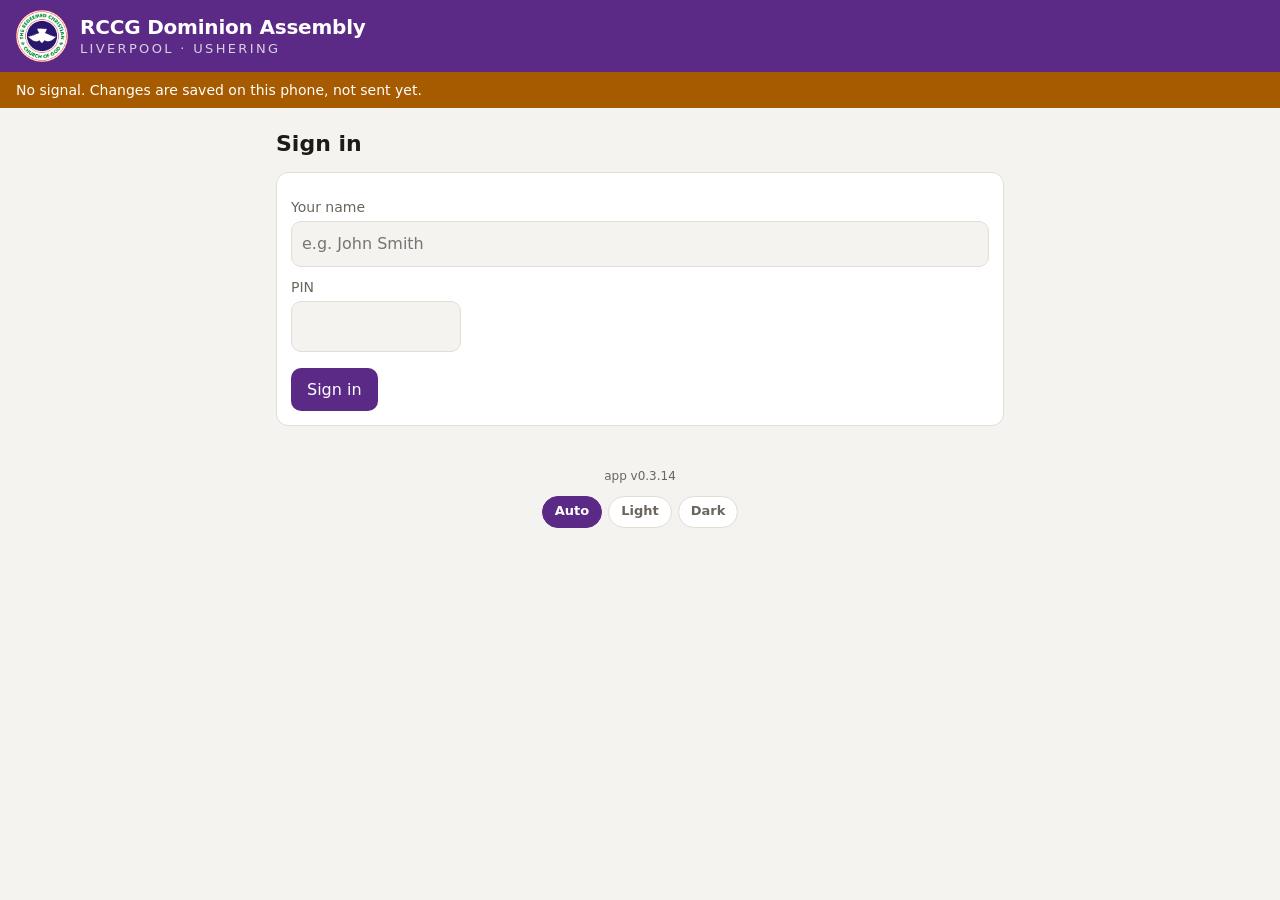
==== commit d0b2c516: "Plain words, held by a test (brief 05, app v0.3.14, server w0.3.9) Co-Authored-By: Claude Opus 5.5 (" ====
--- a/index.html
+++ b/index.html
@@ -59,7 +59,7 @@
   function msg(text, kind) { return h("div", { class: "msg " + (kind || "") }, text); }
   function show() { C.clear(main); main.appendChild(h.apply(null, ["div", {}].concat(Array.prototype.slice.call(arguments)))); C.foot(document.getElementById("foot")); }
   function loading() { show(h("p", { class: "muted" }, "Loading…")); }
-  function offline(err) { show(msg(err && err.network ? "No connection, and this screen has not been opened on this phone before. It shows once the signal is back." : String(err), "bad")); }
+  function offline(err) { show(msg(err && err.network ? "No connection. This screen has not been opened on this phone yet." : String(err), "bad")); }
   function statusChip(code, label) { return h("span", { class: "chip status-" + (code || "") }, label || "Not started"); }
 
   C.onSignedOut = function () { ME = null; signIn(); };
@@ -68,7 +68,7 @@
   function paintQueue() {
     var q = C.queue(), b = document.getElementById("queueBanner");
     b.hidden = !q.length;
-    b.textContent = q.length ? q.length + " saved on this phone — waiting for connection" +
+    b.textContent = q.length ? q.length + " saved on this phone. Not sent yet" +
       (q.some(function (x) { return x.lastError; }) ? ". One was refused: open Home to see why." : "") : "";
   }
 
@@ -165,7 +165,7 @@
       }, function () { go.disabled = false; out.appendChild(msg("No connection.", "bad")); });
     } }, "Create the System Administrator");
     show(h("h1", {}, "First-time setup"),
-      h("p", { class: "muted" }, "Nobody is set up yet. This makes the first System Administrator, who then adds everyone else."),
+      h("p", { class: "muted" }, "Nobody is set up yet."),
       h("div", { class: "card" }, h("label", { for: "bt" }, "Setup token"), tok, h("label", { for: "bn" }, "Your full name"), name,
         h("label", { for: "bp1" }, "Choose a PIN (4 digits)"), p1, h("label", { for: "bp2" }, "PIN again"), p2, h("p"), go, out));
   }
@@ -235,7 +235,7 @@
       var parts = [h("h1", {}, "What am I doing?")];
       var q = C.queue();
       if (q.length) {
-        parts.push(h("div", { class: "card" }, h("b", {}, "Saved on this phone — waiting for connection"),
+        parts.push(h("div", { class: "card" }, h("b", {}, "Saved on this phone. Not sent yet."),
           q.map(function (x) {
             return h("div", { class: "row" }, h("span", { class: "grow" }, x.label),
               x.lastError ? h("span", { class: "chip bad" }, x.lastError) : h("span", { class: "chip warn" }, "Waiting"),
@@ -463,7 +463,7 @@
           C.queueAdd({ id: body.submissionId, eventId: ev.id, action: "report.submit", label: ev.title + " · " + C.dateLabel(ev.date),
                        body: Object.assign({ offline: true, signedAt: Date.now() }, body) });
           paintQueue();
-          show(h("h1", {}, ev.title), msg("Saved on device — waiting for connection. It will be sent automatically.", "ok"), h("a", { class: "btn", href: "#home" }, "Home"));
+          show(h("h1", {}, ev.title), msg("Saved on this phone. Not sent yet.", "ok"), h("a", { class: "btn", href: "#home" }, "Home"));
         });
       });
     }
@@ -498,13 +498,13 @@
         h("p", { class: "muted" }, a.approver ? "As an approver you can amend it straight away." + (r.parts && r.parts.countersign ? " It will still need countersigning." : "") : "Your request to amend this report was approved."),
         h("button", { class: "ghost", onclick: function () { editReport(j, r); } }, "Amend report"));
     }
-    if (a.approval === "pending") return h("div", { class: "card" }, h("h3", {}, "Amend this report"), msg("You have asked to amend it. You will be told when it is decided."));
+    if (a.approval === "pending") return h("div", { class: "card" }, h("h3", {}, "Amend this report"), msg("Asked."));
     var reason = h("input", { id: "amend-why", placeholder: "e.g. The Tithe was counted twice" });
     return h("div", { class: "card" }, h("h3", {}, "Something wrong?"),
       h("label", { for: "amend-why" }, "Ask to amend this report: what needs changing?"), reason, h("p"),
       h("button", { class: "ghost", onclick: function () {
         C.send("authorisation.request", { kind: "report_amendment", reportId: r.id, reason: reason.value }, "Ask to amend " + j.event.title).then(function (x) {
-          C.clear(out).appendChild(msg(x.queued ? x.message : x.ok ? "Asked. You will be told when it is decided." : x.message, x.ok ? "ok" : "bad"));
+          C.clear(out).appendChild(msg(x.queued ? x.message : x.ok ? "Asked." : x.message, x.ok ? "ok" : "bad"));
         }, function () { C.clear(out).appendChild(msg("No connection.", "bad")); });
       } }, "Ask to amend"), out);
   }
@@ -513,11 +513,11 @@
     var reason = h("input", { id: "why", placeholder: "e.g. I did this duty in place of John" });
     var out = h("div");
     var box = h("div", { class: "card" }, h("b", {}, "You are not on the rota for this."),
-      j.submitApproval === "pending" ? msg("You have asked for approval. You will be told when it is decided.") : [
+      j.submitApproval === "pending" ? msg("Asked.") : [
         h("label", { for: "why" }, "Why are you submitting this report?"), reason, h("p"),
         h("button", { onclick: function () {
           C.send("authorisation.request", { kind: "report_submission", eventId: j.event.id, reason: reason.value }, "Ask to submit " + j.event.title).then(function (r) {
-            C.clear(out).appendChild(msg(r.queued ? r.message : r.ok ? "Asked. You will be told when it is decided." : r.message, r.ok ? "ok" : "bad"));
+            C.clear(out).appendChild(msg(r.queued ? r.message : r.ok ? "Asked." : r.message, r.ok ? "ok" : "bad"));
           }, function () { C.clear(out).appendChild(msg("No connection.", "bad")); });
         } }, "Ask for approval")], out);
     return box;
@@ -595,13 +595,13 @@
           if (!ok || !CONF.offlineSigning) return out.appendChild(msg("No connection. Countersign when you have signal.", "bad"));
           C.queueAdd({ id: sid, action: "report.countersign", label: "Countersign " + j.event.title, body: Object.assign({ offline: true, signedAt: Date.now() }, body) });
           paintQueue();
-          out.appendChild(msg("Saved on device — waiting for connection.", "ok"));
+          out.appendChild(msg("Saved on this phone. Not sent yet.", "ok"));
         });
       });
     } }, "Countersign");
     C.pinBox(pin, function () { btn.click(); }, CONF.pinMax);
     return h("div", { class: "card" }, h("h2", {}, "Countersign"),
-      h("p", {}, "Check the report above. You are confirming it, not filling in another one."),
+      h("p", {}, "Check the report above."),
       h("label", { class: "check" }, agree, "I have reviewed this report and it is correct."),
       h("label", { for: "csig" }, "Type your full name to sign"), sig, h("label", { for: "cpin" }, "PIN"), pin, h("p"), btn, out);
   }
@@ -693,7 +693,7 @@
           .map(function (x) { return h("div", { class: "stat" }, h("b", {}, x[1]), h("span", {}, x[0])); })),
           h("p"), h("button", { class: "ghost", onclick: function (e) {
             e.target.disabled = true;
-            C.send("dues.remind", {}, "Remind everyone behind on dues").then(function (x) { e.target.textContent = x.queued ? "Saved; reminders go when the signal is back" : x.ok ? "Reminders sent: " + x.sent : x.message; });
+            C.send("dues.remind", {}, "Remind everyone behind on dues").then(function (x) { e.target.textContent = x.queued ? "Saved on this phone. Not sent yet." : x.ok ? "Reminders sent: " + x.sent : x.message; });
           } }, "Remind everyone who is behind"))];
       parts.push(h("div", { class: "card" }, h("table", {}, h("tr", {}, h("th", {}, "Name"), h("th", { class: "num" }, "Paid"), h("th", { class: "num" }, "Outstanding"), h("th", {}, "Status")),
         j.members.map(function (m) {
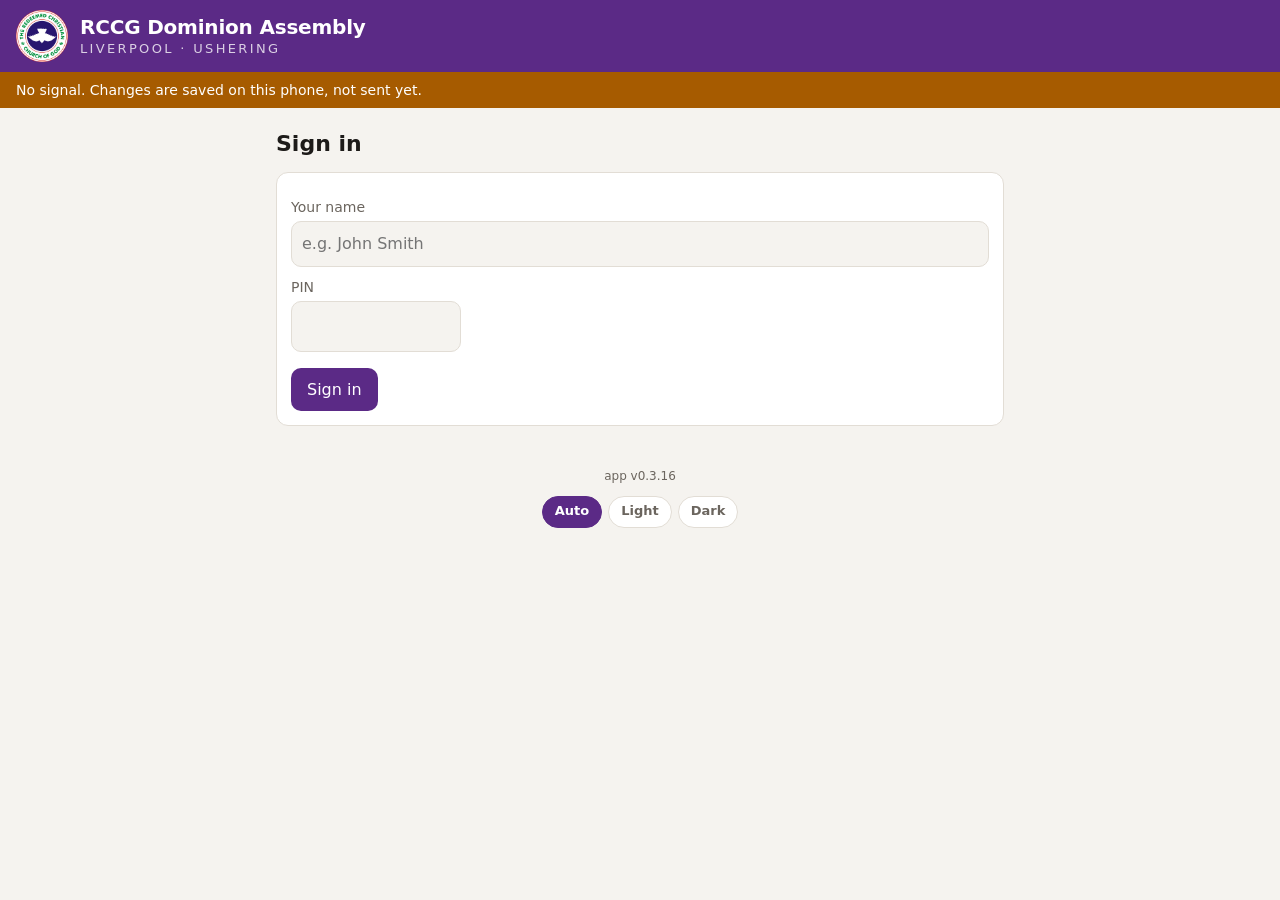
==== commit 49316afb: "In charge today, as a contact line and nothing more Home now carries one line saying who to go to to" ====
--- a/index.html
+++ b/index.html
@@ -233,6 +233,11 @@
       if (!j.ok) return show(msg(j.message, "bad"));
       C.bellSet(j.unread);
       var parts = [h("h1", {}, "What am I doing?")];
+      if (j.inCharge && !j.inCharge.isMe) {
+        parts.push(h("div", { class: "card" }, h("div", { class: "row" },
+          h("span", { class: "grow" }, h("b", {}, "In charge today: " + j.inCharge.name)),
+          j.inCharge.phone ? h("a", { class: "btn ghost", href: "tel:" + j.inCharge.phone }, "Call") : null)));
+      }
       var q = C.queue();
       if (q.length) {
         parts.push(h("div", { class: "card" }, h("b", {}, "Saved on this phone. Not sent yet."),
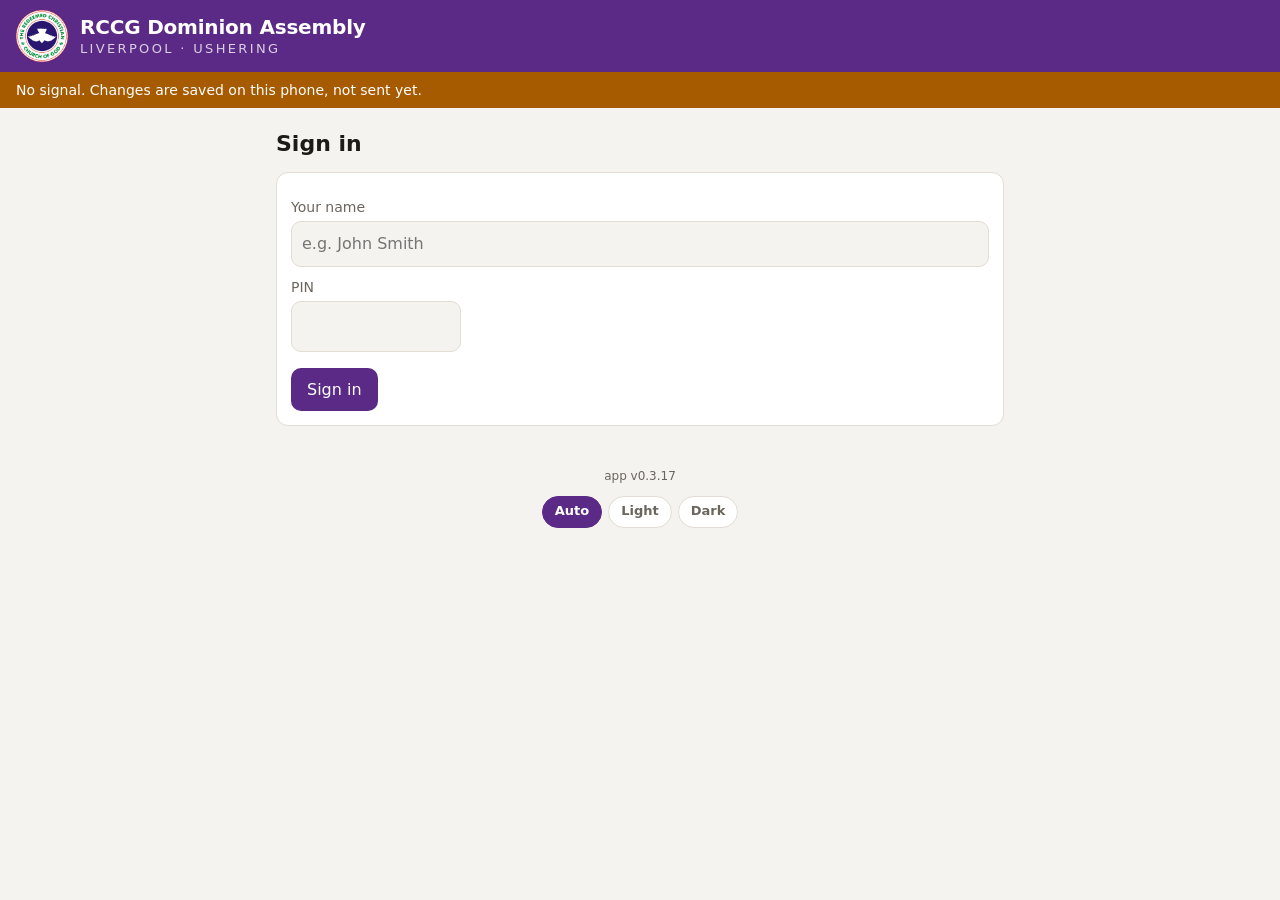
==== commit 596ad9d1: "Add Ushers to your phone, and chase the ones who have not Both apps now offer to install before they" ====
--- a/index.html
+++ b/index.html
@@ -175,7 +175,7 @@
   function start() {
     if (!C.token()) return signIn();
     loading();
-    C.api("me").then(function (j) {
+    C.api("me", { installed: C.installed() }).then(function (j) {
       if (!j.ok) return signIn();
       ME = j.me; CONF = j.config; PUSH_KEY = j.pushKey || "";
       document.getElementById("title").textContent = ME.name;
--- a/shared/style.css
+++ b/shared/style.css
@@ -127,3 +127,6 @@
   border-radius: 14px; padding: 16px; box-shadow: 0 6px 24px rgba(0,0,0,.28); }
 .ask b { display: block; font-size: 17px; margin-bottom: 4px; }
 .ask p { margin: 0 0 12px; color: var(--muted); font-size: 15px; }
+/* The three steps for adding the app to a Home Screen. */
+.ask ol.steps, ol.steps { margin: 0 0 12px 20px; padding: 0; color: var(--muted); font-size: 15px; }
+ol.steps li { margin: 0 0 6px; }
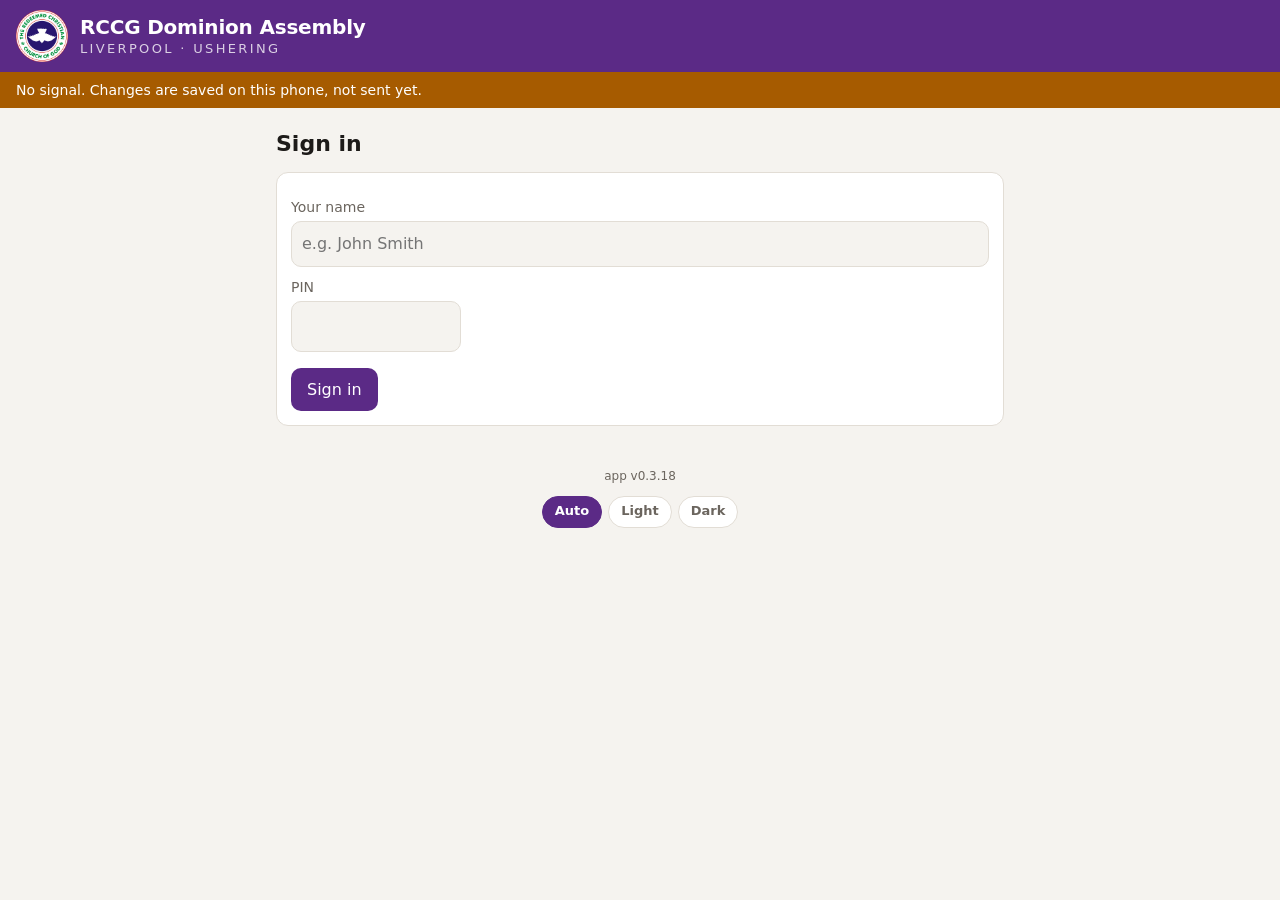
==== commit 36642e4a: "An usher can say beforehand that they cannot make a duty Home now has "I can't make it" on each duty" ====
--- a/index.html
+++ b/index.html
@@ -224,7 +224,35 @@
       h("div", {}, duty),
       d.cancelled ? h("div", { class: "chip bad" }, "Cancelled") : null,
       d.reportDue && !d.cancelled ? h("div", { class: "row" }, statusChip(d.reportStatus, d.reportStatusLabel),
-        h("a", { class: "btn ghost", href: "#report/" + d.eventId }, d.reportStatus && d.reportStatus !== "draft" ? "View report" : "Open report")) : null);
+        h("a", { class: "btn ghost", href: "#report/" + d.eventId }, d.reportStatus && d.reportStatus !== "draft" ? "View report" : "Open report")) : null,
+      cantMake(d));
+  }
+
+  /* "I can't make it": the usher says so beforehand instead of simply not
+     being there. The Head Usher decides and finds the cover; nobody else is
+     told anything until then. */
+  function cantMake(d) {
+    if (!d.appointmentId || d.cancelled || d.date < C.londonToday()) return null;
+    if (d.released === "pending") return h("div", { class: "chip warn" }, "Asked to be let off");
+    if (d.released === "approved") return h("div", { class: "chip" }, "Off this duty");
+    var out = h("div");
+    var open = h("button", { class: "ghost" }, "I can't make it");
+    var why = h("input", { type: "text", placeholder: "Why you cannot make it" });
+    var box = h("div", { hidden: true }, why, h("p"),
+      h("div", { class: "row" }, h("button", { onclick: function () { ask(); } }, "Send to the Head Usher"),
+        h("button", { class: "ghost", onclick: function () { box.hidden = true; } }, "Keep the duty")),
+      h("p", { class: "muted" }, "The Head Usher decides and arranges the cover. Nobody else hears about it."),
+      out);
+    open.onclick = function () { box.hidden = !box.hidden; if (!box.hidden) why.focus(); };
+    function ask() {
+      C.clear(out);
+      C.api("authorisation.request", { kind: "duty_release", appointmentId: d.appointmentId, reason: why.value }).then(function (j) {
+        if (!j.ok) return out.appendChild(msg(j.message, "bad"));
+        out.appendChild(msg("Sent. The Head Usher will come back to you.", "ok"));
+        setTimeout(home, 900);
+      }, function () { out.appendChild(msg("No connection. Try again when you have signal.", "bad")); });
+    }
+    return h("div", {}, open, box);
   }
 
   function home() {
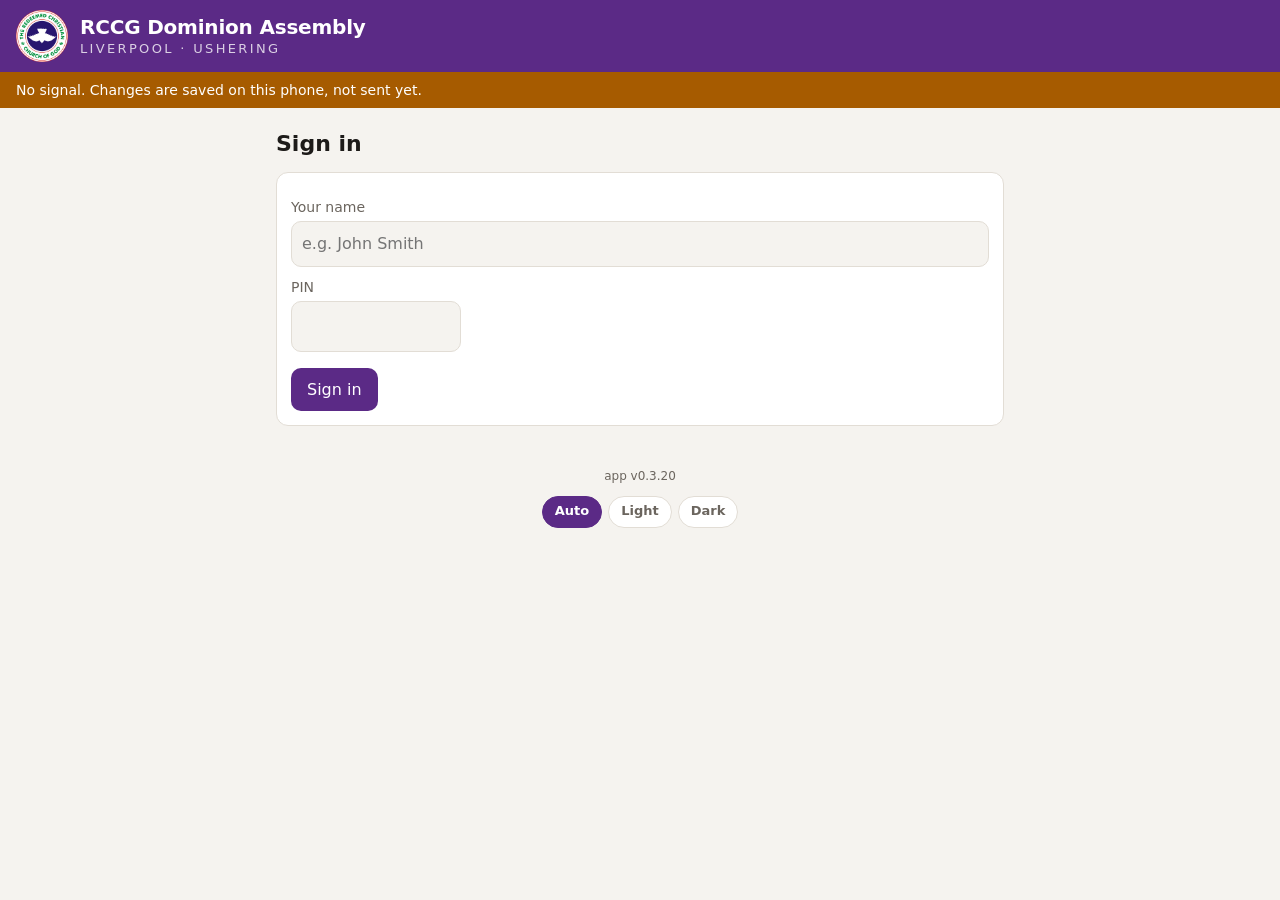
==== commit 38a42495: "Reminder patterns per kind of event, and a Message screen worth the name Settings now holds extra re" ====
--- a/index.html
+++ b/index.html
@@ -266,6 +266,11 @@
           h("span", { class: "grow" }, h("b", {}, "In charge today: " + j.inCharge.name)),
           j.inCharge.phone ? h("a", { class: "btn ghost", href: "tel:" + j.inCharge.phone }, "Call") : null)));
       }
+      /* Pinned by the Head Usher: it stays here until its date rather than
+         being found again in the notifications list. */
+      (j.pinned || []).forEach(function (m) {
+        parts.push(h("div", { class: "card" }, h("b", {}, m.title), m.body ? h("div", {}, m.body) : null));
+      });
       var q = C.queue();
       if (q.length) {
         parts.push(h("div", { class: "card" }, h("b", {}, "Saved on this phone. Not sent yet."),
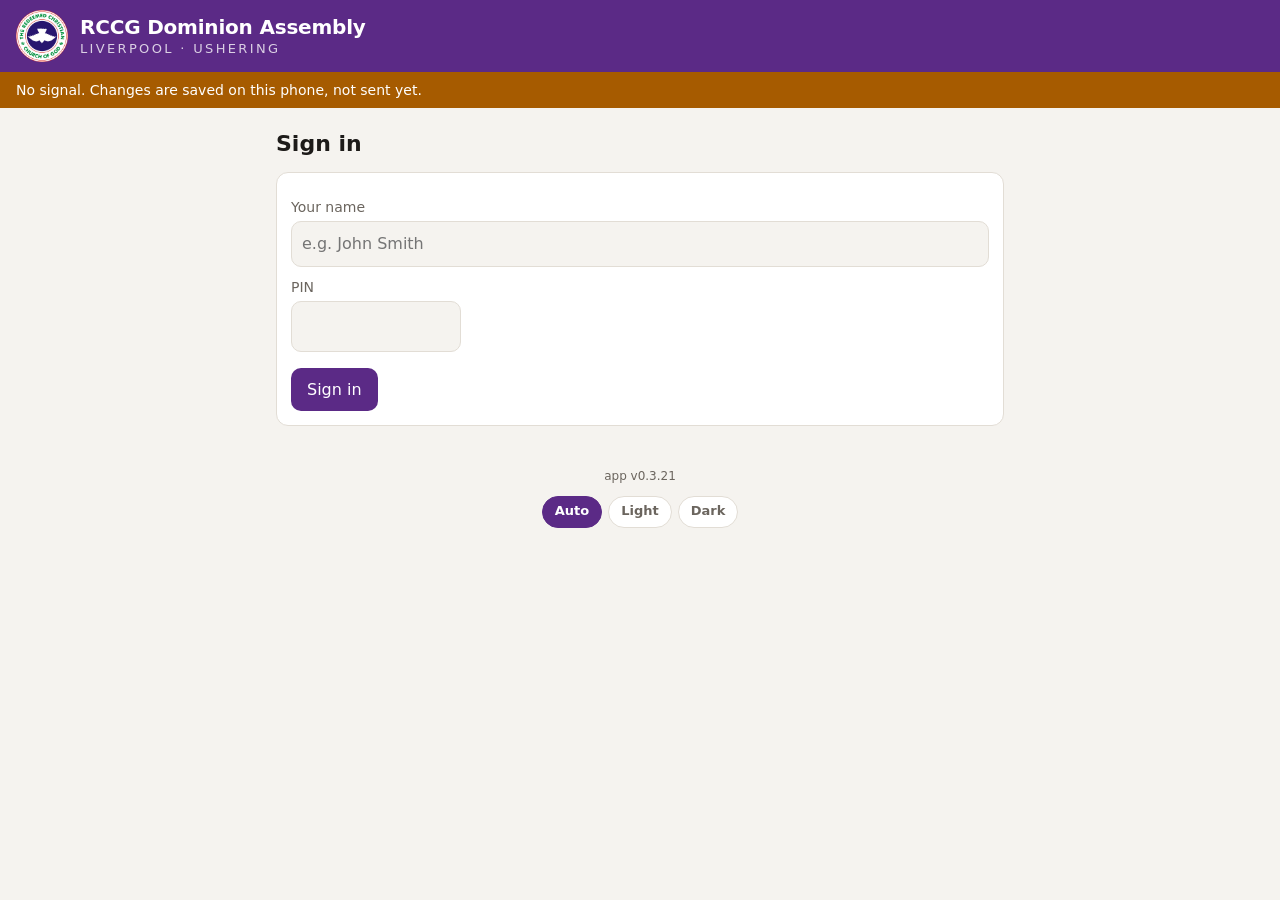
==== commit b192661a: "Facts only in alerts, emails and refusals; the Head Usher, not the coordinator Advice is cut back to" ====
--- a/index.html
+++ b/index.html
@@ -105,7 +105,7 @@
         C.rememberPin(j.me.name, pin.value);
         if (body.usherId) C.rememberWho(body.usherId, j.me.name);
         start();
-      }, function (e) { go.disabled = false; out.appendChild(msg("No connection. Try again when you have signal.", "bad")); });
+      }, function (e) { go.disabled = false; out.appendChild(msg("No connection.", "bad")); });
     }
     var go = h("button", { onclick: submit }, "Sign in");
     C.pinBox(pin, submit);
@@ -250,7 +250,7 @@
         if (!j.ok) return out.appendChild(msg(j.message, "bad"));
         out.appendChild(msg("Sent. The Head Usher will come back to you.", "ok"));
         setTimeout(home, 900);
-      }, function () { out.appendChild(msg("No connection. Try again when you have signal.", "bad")); });
+      }, function () { out.appendChild(msg("No connection.", "bad")); });
     }
     return h("div", {}, open, box);
   }
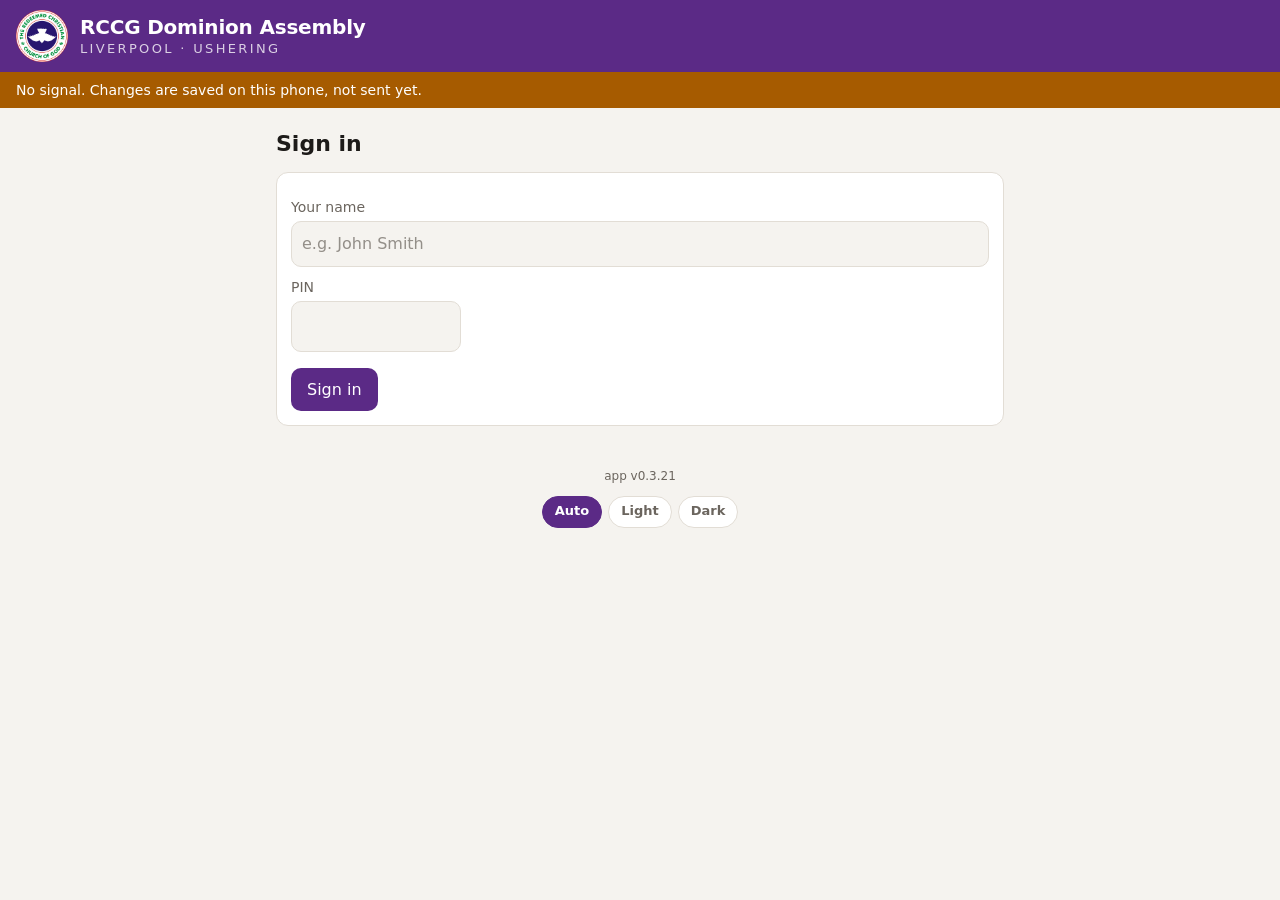
==== commit 8771d7c8: "Alerts say which step failed; tap to ring in Admin → Ushers; an e.g. sample in every typing box - Tu" ====
--- a/index.html
+++ b/index.html
@@ -82,7 +82,7 @@
     document.getElementById("treasurerTab").hidden = true;
     var who = h("select", { id: "who" }, h("option", { value: "" }, "Choose your name"));
     var typed = h("input", { id: "whoTyped", placeholder: "e.g. John Smith", autocomplete: "name", hidden: true });
-    var find = h("input", { id: "whoFind", placeholder: "Type to find your name", hidden: true });
+    var find = h("input", { id: "whoFind", placeholder: "e.g. John", hidden: true });
     var notYou = h("button", { class: "ghost", id: "notYou", hidden: true, onclick: function () {
       C.forgetWho(); who.value = ""; notYou.hidden = true; who.focus();
     } }, "Not you?");
@@ -146,7 +146,7 @@
      while nobody is one, and it needs the BOOTSTRAP_TOKEN set on the
      server, which is deleted afterwards. */
   function firstSetup() {
-    var tok = h("input", { id: "bt", type: "password", autocomplete: "off", placeholder: "The BOOTSTRAP_TOKEN from Cloudflare" });
+    var tok = h("input", { id: "bt", type: "password", autocomplete: "off", placeholder: "e.g. 7f3a9c1e" });
     var name = h("input", { id: "bn", autocomplete: "name", placeholder: "e.g. Asim Bassey" });
     var p1 = h("input", { id: "bp1", type: "password", inputmode: "numeric", maxlength: "4", pattern: "[0-9]*", class: "pin" });
     var p2 = h("input", { id: "bp2", type: "password", inputmode: "numeric", maxlength: "4", pattern: "[0-9]*", class: "pin" });
@@ -237,7 +237,7 @@
     if (d.released === "approved") return h("div", { class: "chip" }, "Off this duty");
     var out = h("div");
     var open = h("button", { class: "ghost" }, "I can't make it");
-    var why = h("input", { type: "text", placeholder: "Why you cannot make it" });
+    var why = h("input", { type: "text", placeholder: "e.g. I am away that weekend" });
     var box = h("div", { hidden: true }, why, h("p"),
       h("div", { class: "row" }, h("button", { onclick: function () { ask(); } }, "Send to the Head Usher"),
         h("button", { class: "ghost", onclick: function () { box.hidden = true; } }, "Keep the duty")),
@@ -747,8 +747,8 @@
     C.api("dues.member", { usherId: usherId }).then(function (j) {
       if (!j.ok) return;
       var paidOn = h("input", { type: "date", value: C.londonToday() });
-      var amount = h("input", { type: "number", min: "0.01", step: "0.01", value: "5.00", inputmode: "decimal" });
-      var year = h("input", { type: "number", value: C.londonToday().slice(0, 4) });
+      var amount = h("input", { type: "number", min: "0.01", step: "0.01", value: "5.00", inputmode: "decimal", placeholder: "e.g. 5.00" });
+      var year = h("input", { type: "number", value: C.londonToday().slice(0, 4), placeholder: "e.g. " + C.londonToday().slice(0, 4) });
       var method = h("select", {}, ["Cash", "Bank transfer", "Card", "Other"].map(function (x) { return h("option", {}, x); }));
       var note = h("input", { placeholder: "e.g. Paid at the Sunday meeting" });
       var out = h("div");
--- a/shared/style.css
+++ b/shared/style.css
@@ -65,6 +65,7 @@
 label { display: block; font-size: 14px; color: var(--muted); margin: 10px 0 4px; }
 input, select, textarea { font: inherit; width: 100%; padding: 10px; border: 1px solid var(--line); border-radius: 10px; background: var(--bg); color: var(--ink); }
 input[type=checkbox] { width: auto; }
+input::placeholder, textarea::placeholder { color: var(--muted); opacity: .7; }
 /* A PIN is four digits: a box that fits four, spaced like a keypad code. */
 input.pin { width: 8.5em; max-width: 100%; letter-spacing: 0.4em; text-align: center; font-size: 20px; }
 .check { display: flex; gap: 8px; align-items: center; color: var(--ink); font-size: 15px; margin: 6px 0; }
